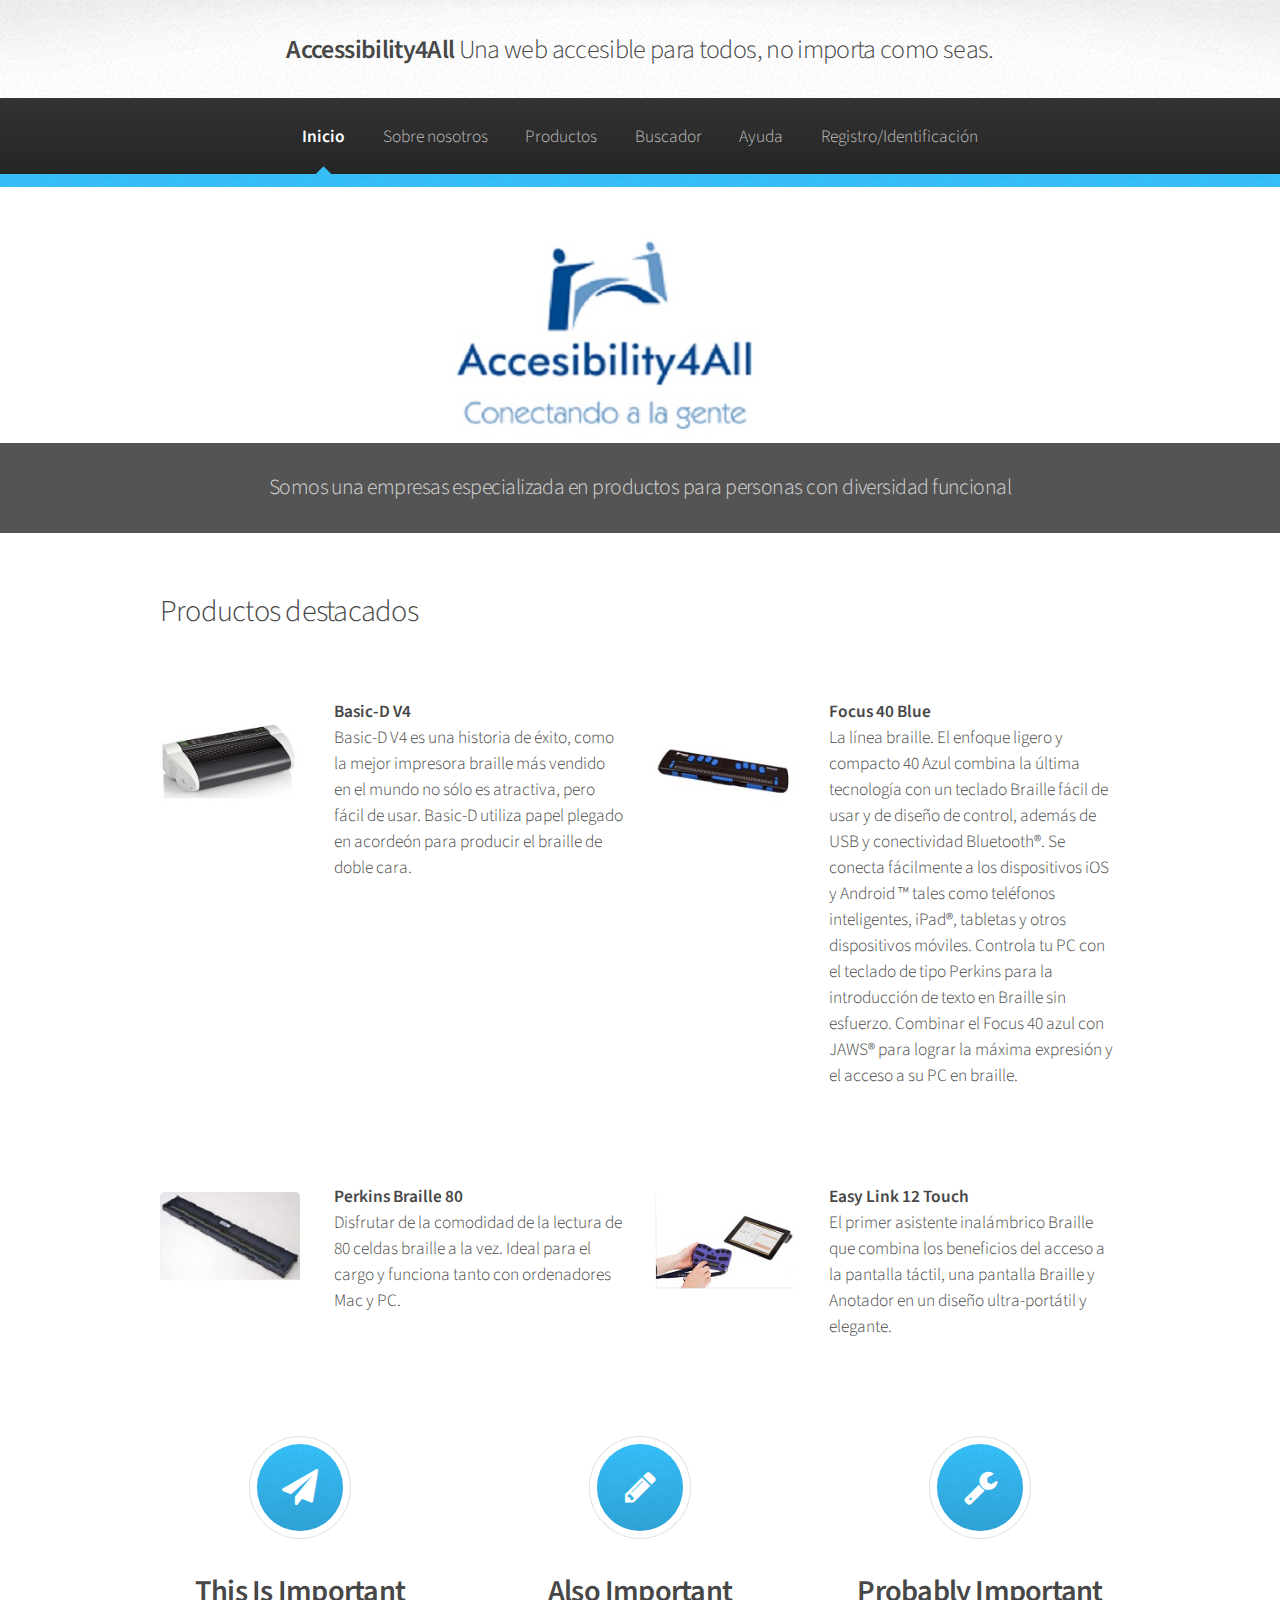
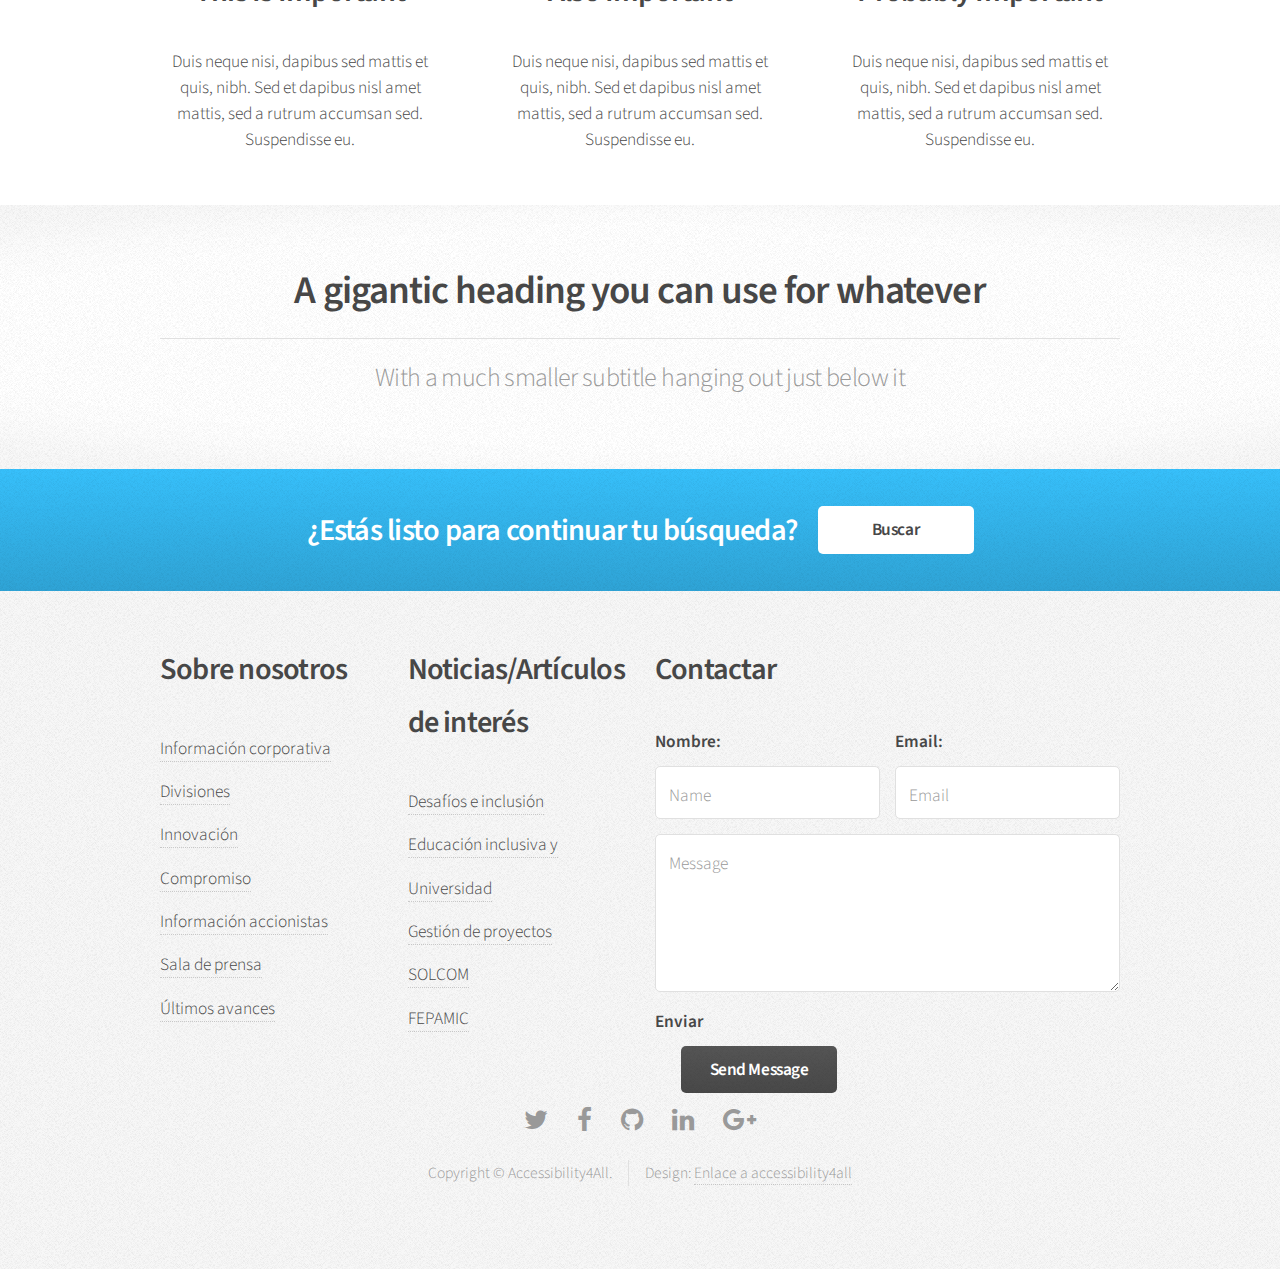
==== index.html @ 7c5f8652 "actualizacion despues de liarla" ====
<!doctype html>
<html lang="es" xml:lang="es">
<!--
	Arcana by HTML5 UP
	html5up.net | @ajlkn
	Free for personal and commercial use under the CCA 3.0 license (html5up.net/license)
-->
	<head>
		<title>Laboratorio 1 - Ingenier&iacute;a SW avanzada</title>
		<meta charset="utf-8" />
		<meta name="viewport" content="width=device-width, initial-scale=1" />
		<!--[if lte IE 8]><script src="assets/js/ie/html5shiv.js"></script><![endif]-->
		<link rel="stylesheet" href="assets/css/main.css" />
		<!--[if lte IE 8]><link rel="stylesheet" href="assets/css/ie8.css" /><![endif]-->
		<!--[if lte IE 9]><link rel="stylesheet" href="assets/css/ie9.css" /><![endif]-->
	</head>
	<body>
		<div id="page-wrapper">
			<!-- Header -->
				<div id="header">
					<!-- Logo -->
						<h1><a href="index.html" id="logo">Accessibility4All <em> Una web accesible para todos, no importa como seas.</em></a></h1>
					<!-- Nav -->
						<nav id="nav">
							<ul>
								<li class="current"><a href="index.html">Inicio</a></li>
								<li>
									<a href="index.html">Sobre nosotros</a>
									<ul>
									<li><a href="#">Informaci&oacute;n corporativa</a></li>
									<li><a href="#">Divisiones</a></li>
									<li><a href="#">Innovaci&oacute;n</a></li>
									<li><a href="#">Compromiso</a></li>
									<li><a href="#">Informaci&oacute;n accionistas</a></li>
									<li><a href="#">Sala de prensa</a></li>
									<li><a href="#">&Uacute;ltimos avances</a></li>
										<li>
											<a href="index.html">Noticias/Art&iacute;culos de inter&eacute;s</a>
											<ul>
												<li><a href="http://medicinayhumanidades.cl/ediciones/n1_22011/08_DISCAPACIDAD.pdf">Desaf&iacute;os e inclusi&oacute;n</a></li>
												<li><a href="http://search.proquest.com/openview/ea1fe9f9a97da296e665a754278b3121/1?pq-origsite=gscholar&cbl=2035757">Educaci&oacute;n y Universidad</a></li>
												<li><a href="https://www.researchgate.net/profile/Luigi_Ceccaroni/publication/228621405_Plataforma_colaborativa_de_gestion_de_proyectos_accesible_para_personas_con_diversidad_funcional/links/0912f50bfb7e65ee70000000/Plataforma-colaborativa-de-gestion-de-proyectos-accesible-para-personas-con-diversidad-funcional.pdf">Gesti&oacute;n de proyectos </a></li>
												<li><a href="https://asociacionsolcom.org/">SOLCOM</a></li>
												<li><a href="http://www.fepamic.org/Comunicaci%C3%83%C2%B3n/Noticias/Colectivos-de-personas-con-diversidad-funcional-piden-mejoras-en-accesibilidad--para-SENTIRSE-CIUDADANOS-DE-PLENO-DERECHO">FEPAMIC</a></li>
											</ul>
										</li>
									
									</ul>
								</li>
								<li><a href="Productos.html">Productos</a></li>
								<li><a href="Buscador.html">Buscador</a></li>
								<li><a href="Ayuda.html">Ayuda</a></li>
								<li><a href="#">Registro/Identificaci&oacute;n</a>
									<ul>
									<li><a href= "Registro.html">Registro</a></li>
									<li><a href= "Identificacion.html">Identificaci&oacute;n</a></li>
									</ul>
									
								</li>
								
								
							</ul>
						</nav>

				</div>

			<!-- Banner -->
				<section id="banner">
					<header>
						<h2><em>Somos una empresas especializada en productos para personas con diversidad funcional</em></h2>
					</header>
				</section>

			

			<!-- Posts -->
				<section class="wrapper style1">
					<div class="container">
					<h2><em>Productos destacados</em></h2>
						<div class="row">
							<section class="6u 12u(narrower)">
								<div class="box post">
									<h2><a href="http://www.indexbraille.com/en-us/braille-embossers/basic-d-v4?c=EUR" class="image left"><img src="images/pic01.jpg" alt="Imagen del basic-D V4" /></a></h2>
									<div class="inner">
										<strong>Basic-D V4</strong>
										<p>Basic-D V4 es una historia de &eacute;xito,
											como la mejor impresora braille m&aacute;s vendido
											en el mundo no s&oacute;lo es atractiva, pero f&aacute;cil de usar.
											Basic-D utiliza papel plegado en acorde&oacute;n para producir
											el braille de doble cara.</p>
									</div>
								</div>
							</section>
							<section class="6u 12u(narrower)">
							
								<div class="box post">
									<h2><a href="http://www.freedomscientific.com/Products/Blindness/Focus40BrailleDisplay" class="image left"><img src="images/pic02.jpg" alt="Imagen del Focus 40 Blue" /></a></h2>
									<div class="inner">
										<strong>Focus 40 Blue</strong>
										<p>La l&iacute;nea braille. El enfoque ligero y compacto 40 Azul
											combina la &uacute;ltima tecnología con un teclado Braille f&aacute;cil
											de usar y de diseño de control, adem&aacute;s de USB y conectividad
											Bluetooth&reg;. Se conecta f&aacute;cilmente a los dispositivos iOS y
											Android &#8482; tales como tel&eacute;fonos inteligentes, iPad&reg;, tabletas
											y otros dispositivos m&oacute;viles. Controla tu PC con el teclado
											de tipo Perkins para la introducci&oacute;n de texto en Braille sin
											esfuerzo. Combinar el Focus 40 azul con JAWS&reg; para lograr la
											m&aacute;xima expresi&oacute;n y el acceso a su PC en braille.</p>
									</div>
								</div>
							</section>
						</div>
						<div class="row">
							<section class="6u 12u(narrower)">
							
								<div class="box post">
									<h2><a href="http://www.perkinsproducts.org/store/en/braille-displays/1313-perkins-products-braille-display-braille-80.html" class="image left"><img src="images/pic03.jpg" alt="Imagen del Perkins Braille 80" /></a></h2>
									<div class="inner">
										<strong>Perkins Braille 80</strong>
										<p>Disfrutar de la comodidad de la lectura de 80 celdas braille
											a la vez. Ideal para el cargo y funciona tanto con ordenadores Mac y PC.</p>
									</div>
								</div>
							</section>
							<section class="6u 12u(narrower)">
							
								<div class="box post">
									<h2><a href="https://in.optelec.com/products/easylink-12-touch.html" class="image left"><img src="images/pic04.jpg" alt="Imagen del Easy Link 12 Touch" /></a></h2>
									<div class="inner">
										<strong>Easy Link 12 Touch</strong>
										<p>El primer asistente inal&aacute;mbrico Braille que combina los
											beneficios del acceso a la pantalla t&aacute;ctil, una pantalla Braille
											y Anotador en un diseño ultra-port&aacute;til y elegante.</p>
									</div>
								</div>
							</section>
						</div>
					</div>
				</section>
<!-- Highlights -->
				<section class="wrapper style1">
					<div class="container">
					
						<div class="row 200%">
							<section class="4u 12u(narrower)">
								<div class="box highlight">
									<i class="icon major fa-paper-plane"></i>
									<h2>This Is Important</h2>
									<p>Duis neque nisi, dapibus sed mattis et quis, nibh. Sed et dapibus nisl amet mattis, sed a rutrum accumsan sed. Suspendisse eu.</p>
								</div>
							</section>
							<section class="4u 12u(narrower)">
								<div class="box highlight">
									<i class="icon major fa-pencil"></i>
									<h2>Also Important</h2>
									<p>Duis neque nisi, dapibus sed mattis et quis, nibh. Sed et dapibus nisl amet mattis, sed a rutrum accumsan sed. Suspendisse eu.</p>
								</div>
							</section>
							<section class="4u 12u(narrower)">
								<div class="box highlight">
									<i class="icon major fa-wrench"></i>
									<h2>Probably Important</h2>
									<p>Duis neque nisi, dapibus sed mattis et quis, nibh. Sed et dapibus nisl amet mattis, sed a rutrum accumsan sed. Suspendisse eu.</p>
								</div>
							</section>
						</div>
					</div>
				</section>

			<!-- Gigantic Heading -->
				<section class="wrapper style2">
				
					<div class="container">
						<header class="major">
							<h2>A gigantic heading you can use for whatever</h2>
							<p>With a much smaller subtitle hanging out just below it</p>
						</header>
					</div>
				</section>
			<!-- CTA -->
				<section id="cta" class="wrapper style3">
					
					<div class="container">
						<header>
							<h2>¿Est&aacute;s listo para continuar tu b&uacute;squeda?</h2>
							<a href="https://www.google.es" class="button">Buscar</a>
						</header>
					</div>
				</section>

			<!-- Footer -->
				<div id="footer">
					<div class="container">
						<div class="row">
							<section class="3u 6u(narrower) 12u$(mobilep)">
								<h2>Sobre nosotros</h2>
								<ul class="links">
									<li><a href="#">Informaci&oacute;n corporativa</a></li>
									<li><a href="#">Divisiones</a></li>
									<li><a href="#">Innovaci&oacute;n</a></li>
									<li><a href="#">Compromiso</a></li>
									<li><a href="#">Informaci&oacute;n accionistas</a></li>
									<li><a href="#">Sala de prensa</a></li>
									<li><a href="#">&Uacute;ltimos avances</a></li>
								</ul>
							</section>
							<section class="3u 6u$(narrower) 12u$(mobilep)">
								<h2>Noticias/Art&iacute;culos de inter&eacute;s</h2>
								<ul class="links">
									<li><a href="http://medicinayhumanidades.cl/ediciones/n1_22011/08_DISCAPACIDAD.pdf">Desaf&iacute;os e inclusi&oacute;n</a></li>
									<li><a href="http://search.proquest.com/openview/ea1fe9f9a97da296e665a754278b3121/1?pq-origsite=gscholar&cbl=2035757">Educaci&oacute;n inclusiva y Universidad</a></li>
									<li><a href="https://www.researchgate.net/profile/Luigi_Ceccaroni/publication/228621405_Plataforma_colaborativa_de_gestion_de_proyectos_accesible_para_personas_con_diversidad_funcional/links/0912f50bfb7e65ee70000000/Plataforma-colaborativa-de-gestion-de-proyectos-accesible-para-personas-con-diversidad-funcional.pdf">Gesti&oacute;n de proyectos </a></li>
									<li><a href="https://asociacionsolcom.org/">SOLCOM</a></li>
									<li><a href="http://www.fepamic.org/Comunicaci%C3%83%C2%B3n/Noticias/Colectivos-de-personas-con-diversidad-funcional-piden-mejoras-en-accesibilidad--para-SENTIRSE-CIUDADANOS-DE-PLENO-DERECHO">FEPAMIC</a></li>
								</ul>
							</section>
							<section class="6u 12u(narrower)">
								<h2>Contactar</h2>
								<form>
									<div class="row 50%">
										<div class="6u 12u(mobilep)">
											<label for ="name"> Nombre: </label>
											<input type="text" name="name" id="name" placeholder="Name" />
										</div>
										<div class="6u 12u(mobilep)">
											<label for ="email"> Email: </label>
											<input type="email" name="email" id="email" placeholder="Email" />
										</div>
									</div>
									<div class="row 50%">
										<div class="12u">
											<textarea name="message" id="message" placeholder="Message" rows="5"></textarea>
										</div>
									</div>
									<div class="row 50%">
										<div class="12u">
											<ul class="actions">
												<label for ="submit"> Enviar </label>
												<li><input type="submit" class="button alt" value="Send Message" /></li>
											</ul>
										</div>
									</div>
								</form>
							</section>
						</div>
					</div>

					<!-- Icons -->
						<ul class="icons">
							<li><a href="#" class="icon fa-twitter"><span class="label">Twitter</span></a></li>
							<li><a href="#" class="icon fa-facebook"><span class="label">Facebook</span></a></li>
							<li><a href="https://github.com/monteroy/laboratorio" class="icon fa-github"><span class="label">GitHub</span></a></li>
							<li><a href="#" class="icon fa-linkedin"><span class="label">LinkedIn</span></a></li>
							<li><a href="#" class="icon fa-google-plus"><span class="label">Google+</span></a></li>
						</ul>

					<!-- Copyright -->
						<div class="copyright">
							<ul class="menu">
								<li>Copyright &copy; Accessibility4All.</li><li>Design: <a href="http://www.accessibility4all.esy.es">Enlace a accessibility4all</a></li>
							</ul>
						</div>

				</div>

		</div>

		<!-- Scripts -->
			<script src="assets/js/jquery.min.js"></script>
			<script src="assets/js/jquery.dropotron.min.js"></script>
			<script src="assets/js/skel.min.js"></script>
			<script src="assets/js/util.js"></script>
			<!--[if lte IE 8]><script src="assets/js/ie/respond.min.js"></script><![endif]-->
			<script src="assets/js/main.js"></script>
		
	</body>
</html>
---- assets/css/main.css ----
@import url("font-awesome.min.css");
@import url("https://fonts.googleapis.com/css?family=Source+Sans+Pro:300,300italic,600,600italic");

/*
	Arcana by HTML5 UP
	html5up.net | @ajlkn
	Free for personal and commercial use under the CCA 3.0 license (html5up.net/license)
*/

/* Reset */

	html, body, div, span, applet, object, iframe, h1, h2, h3, h4, h5, h6, p, blockquote, pre, a, abbr, acronym, address, big, cite, code, del, dfn, em, img, ins, kbd, q, s, samp, small, strike, strong, sub, sup, tt, var, b, u, i, center, dl, dt, dd, ol, ul, li, fieldset, form, label, legend, table, caption, tbody, tfoot, thead, tr, th, td, article, aside, canvas, details, embed, figure, figcaption, footer, header, hgroup, menu, nav, output, ruby, section, summary, time, mark, audio, video {
		margin: 0;
		padding: 0;
		border: 0;
		font-size: 100%;
		font: inherit;
		vertical-align: baseline;
	}

	article, aside, details, figcaption, figure, footer, header, hgroup, menu, nav, section {
		display: block;
	}

	body {
		line-height: 1;
	}

	ol, ul {
		list-style: none;
	}

	blockquote, q {
		quotes: none;
	}

	blockquote:before, blockquote:after, q:before, q:after {
		content: '';
		content: none;
	}

	table {
		border-collapse: collapse;
		border-spacing: 0;
	}

	body {
		-webkit-text-size-adjust: none;
	}

/* Box Model */

	*, *:before, *:after {
		-moz-box-sizing: border-box;
		-webkit-box-sizing: border-box;
		box-sizing: border-box;
	}

/* Containers */

	.container {
		margin-left: auto;
		margin-right: auto;
	}

	.container.\31 25\25 {
		width: 100%;
		max-width: 1750px;
		min-width: 1400px;
	}

	.container.\37 5\25 {
		width: 1050px;
	}

	.container.\35 0\25 {
		width: 700px;
	}

	.container.\32 5\25 {
		width: 350px;
	}

	.container {
		width: 1400px;
	}

	@media screen and (max-width: 1680px) {

		.container.\31 25\25 {
			width: 100%;
			max-width: 1500px;
			min-width: 1200px;
		}

		.container.\37 5\25 {
			width: 900px;
		}

		.container.\35 0\25 {
			width: 600px;
		}

		.container.\32 5\25 {
			width: 300px;
		}

		.container {
			width: 1200px;
		}

	}

	@media screen and (max-width: 1280px) {

		.container.\31 25\25 {
			width: 100%;
			max-width: 1200px;
			min-width: 960px;
		}

		.container.\37 5\25 {
			width: 720px;
		}

		.container.\35 0\25 {
			width: 480px;
		}

		.container.\32 5\25 {
			width: 240px;
		}

		.container {
			width: 960px;
		}

	}

	@media screen and (max-width: 980px) {

		.container.\31 25\25 {
			width: 100%;
			max-width: 118.75%;
			min-width: 95%;
		}

		.container.\37 5\25 {
			width: 71.25%;
		}

		.container.\35 0\25 {
			width: 47.5%;
		}

		.container.\32 5\25 {
			width: 23.75%;
		}

		.container {
			width: 95%;
		}

	}

	@media screen and (max-width: 840px) {

		.container.\31 25\25 {
			width: 100%;
			max-width: 118.75%;
			min-width: 95%;
		}

		.container.\37 5\25 {
			width: 71.25%;
		}

		.container.\35 0\25 {
			width: 47.5%;
		}

		.container.\32 5\25 {
			width: 23.75%;
		}

		.container {
			width: 95% !important;
		}

	}

	@media screen and (max-width: 736px) {

		.container.\31 25\25 {
			width: 100%;
			max-width: 112.5%;
			min-width: 90%;
		}

		.container.\37 5\25 {
			width: 67.5%;
		}

		.container.\35 0\25 {
			width: 45%;
		}

		.container.\32 5\25 {
			width: 22.5%;
		}

		.container {
			width: 90% !important;
		}

	}

	@media screen and (max-width: 480px) {

		.container.\31 25\25 {
			width: 100%;
			max-width: 125%;
			min-width: 100%;
		}

		.container.\37 5\25 {
			width: 75%;
		}

		.container.\35 0\25 {
			width: 50%;
		}

		.container.\32 5\25 {
			width: 25%;
		}

		.container {
			width: 100% !important;
		}

	}

/* Grid */

	.row {
		border-bottom: solid 1px transparent;
		-moz-box-sizing: border-box;
		-webkit-box-sizing: border-box;
		box-sizing: border-box;
	}

	.row > * {
		float: left;
		-moz-box-sizing: border-box;
		-webkit-box-sizing: border-box;
		box-sizing: border-box;
	}

	.row:after, .row:before {
		content: '';
		display: block;
		clear: both;
		height: 0;
	}

	.row.uniform > * > :first-child {
		margin-top: 0;
	}

	.row.uniform > * > :last-child {
		margin-bottom: 0;
	}

	.row.\30 \25 > * {
		padding: 0px 0 0 0px;
	}

	.row.\30 \25 {
		margin: 0px 0 -1px 0px;
	}

	.row.uniform.\30 \25 > * {
		padding: 0px 0 0 0px;
	}

	.row.uniform.\30 \25 {
		margin: 0px 0 -1px 0px;
	}

	.row > * {
		padding: 50px 0 0 50px;
	}

	.row {
		margin: -50px 0 -1px -50px;
	}

	.row.uniform > * {
		padding: 50px 0 0 50px;
	}

	.row.uniform {
		margin: -50px 0 -1px -50px;
	}

	.row.\32 00\25 > * {
		padding: 100px 0 0 100px;
	}

	.row.\32 00\25 {
		margin: -100px 0 -1px -100px;
	}

	.row.uniform.\32 00\25 > * {
		padding: 100px 0 0 100px;
	}

	.row.uniform.\32 00\25 {
		margin: -100px 0 -1px -100px;
	}

	.row.\31 50\25 > * {
		padding: 75px 0 0 75px;
	}

	.row.\31 50\25 {
		margin: -75px 0 -1px -75px;
	}

	.row.uniform.\31 50\25 > * {
		padding: 75px 0 0 75px;
	}

	.row.uniform.\31 50\25 {
		margin: -75px 0 -1px -75px;
	}

	.row.\35 0\25 > * {
		padding: 25px 0 0 25px;
	}

	.row.\35 0\25 {
		margin: -25px 0 -1px -25px;
	}

	.row.uniform.\35 0\25 > * {
		padding: 25px 0 0 25px;
	}

	.row.uniform.\35 0\25 {
		margin: -25px 0 -1px -25px;
	}

	.row.\32 5\25 > * {
		padding: 12.5px 0 0 12.5px;
	}

	.row.\32 5\25 {
		margin: -12.5px 0 -1px -12.5px;
	}

	.row.uniform.\32 5\25 > * {
		padding: 12.5px 0 0 12.5px;
	}

	.row.uniform.\32 5\25 {
		margin: -12.5px 0 -1px -12.5px;
	}

	.\31 2u, .\31 2u\24 {
		width: 100%;
		clear: none;
		margin-left: 0;
	}

	.\31 1u, .\31 1u\24 {
		width: 91.6666666667%;
		clear: none;
		margin-left: 0;
	}

	.\31 0u, .\31 0u\24 {
		width: 83.3333333333%;
		clear: none;
		margin-left: 0;
	}

	.\39 u, .\39 u\24 {
		width: 75%;
		clear: none;
		margin-left: 0;
	}

	.\38 u, .\38 u\24 {
		width: 66.6666666667%;
		clear: none;
		margin-left: 0;
	}

	.\37 u, .\37 u\24 {
		width: 58.3333333333%;
		clear: none;
		margin-left: 0;
	}

	.\36 u, .\36 u\24 {
		width: 50%;
		clear: none;
		margin-left: 0;
	}

	.\35 u, .\35 u\24 {
		width: 41.6666666667%;
		clear: none;
		margin-left: 0;
	}

	.\34 u, .\34 u\24 {
		width: 33.3333333333%;
		clear: none;
		margin-left: 0;
	}

	.\33 u, .\33 u\24 {
		width: 25%;
		clear: none;
		margin-left: 0;
	}

	.\32 u, .\32 u\24 {
		width: 16.6666666667%;
		clear: none;
		margin-left: 0;
	}

	.\31 u, .\31 u\24 {
		width: 8.3333333333%;
		clear: none;
		margin-left: 0;
	}

	.\31 2u\24 + *,
	.\31 1u\24 + *,
	.\31 0u\24 + *,
	.\39 u\24 + *,
	.\38 u\24 + *,
	.\37 u\24 + *,
	.\36 u\24 + *,
	.\35 u\24 + *,
	.\34 u\24 + *,
	.\33 u\24 + *,
	.\32 u\24 + *,
	.\31 u\24 + * {
		clear: left;
	}

	.\-11u {
		margin-left: 91.66667%;
	}

	.\-10u {
		margin-left: 83.33333%;
	}

	.\-9u {
		margin-left: 75%;
	}

	.\-8u {
		margin-left: 66.66667%;
	}

	.\-7u {
		margin-left: 58.33333%;
	}

	.\-6u {
		margin-left: 50%;
	}

	.\-5u {
		margin-left: 41.66667%;
	}

	.\-4u {
		margin-left: 33.33333%;
	}

	.\-3u {
		margin-left: 25%;
	}

	.\-2u {
		margin-left: 16.66667%;
	}

	.\-1u {
		margin-left: 8.33333%;
	}

	@media screen and (max-width: 1680px) {

		.row > * {
			padding: 40px 0 0 40px;
		}

		.row {
			margin: -40px 0 -1px -40px;
		}

		.row.uniform > * {
			padding: 40px 0 0 40px;
		}

		.row.uniform {
			margin: -40px 0 -1px -40px;
		}

		.row.\32 00\25 > * {
			padding: 80px 0 0 80px;
		}

		.row.\32 00\25 {
			margin: -80px 0 -1px -80px;
		}

		.row.uniform.\32 00\25 > * {
			padding: 80px 0 0 80px;
		}

		.row.uniform.\32 00\25 {
			margin: -80px 0 -1px -80px;
		}

		.row.\31 50\25 > * {
			padding: 60px 0 0 60px;
		}

		.row.\31 50\25 {
			margin: -60px 0 -1px -60px;
		}

		.row.uniform.\31 50\25 > * {
			padding: 60px 0 0 60px;
		}

		.row.uniform.\31 50\25 {
			margin: -60px 0 -1px -60px;
		}

		.row.\35 0\25 > * {
			padding: 20px 0 0 20px;
		}

		.row.\35 0\25 {
			margin: -20px 0 -1px -20px;
		}

		.row.uniform.\35 0\25 > * {
			padding: 20px 0 0 20px;
		}

		.row.uniform.\35 0\25 {
			margin: -20px 0 -1px -20px;
		}

		.row.\32 5\25 > * {
			padding: 10px 0 0 10px;
		}

		.row.\32 5\25 {
			margin: -10px 0 -1px -10px;
		}

		.row.uniform.\32 5\25 > * {
			padding: 10px 0 0 10px;
		}

		.row.uniform.\32 5\25 {
			margin: -10px 0 -1px -10px;
		}

		.\31 2u\28wide\29, .\31 2u\24\28wide\29 {
			width: 100%;
			clear: none;
			margin-left: 0;
		}

		.\31 1u\28wide\29, .\31 1u\24\28wide\29 {
			width: 91.6666666667%;
			clear: none;
			margin-left: 0;
		}

		.\31 0u\28wide\29, .\31 0u\24\28wide\29 {
			width: 83.3333333333%;
			clear: none;
			margin-left: 0;
		}

		.\39 u\28wide\29, .\39 u\24\28wide\29 {
			width: 75%;
			clear: none;
			margin-left: 0;
		}

		.\38 u\28wide\29, .\38 u\24\28wide\29 {
			width: 66.6666666667%;
			clear: none;
			margin-left: 0;
		}

		.\37 u\28wide\29, .\37 u\24\28wide\29 {
			width: 58.3333333333%;
			clear: none;
			margin-left: 0;
		}

		.\36 u\28wide\29, .\36 u\24\28wide\29 {
			width: 50%;
			clear: none;
			margin-left: 0;
		}

		.\35 u\28wide\29, .\35 u\24\28wide\29 {
			width: 41.6666666667%;
			clear: none;
			margin-left: 0;
		}

		.\34 u\28wide\29, .\34 u\24\28wide\29 {
			width: 33.3333333333%;
			clear: none;
			margin-left: 0;
		}

		.\33 u\28wide\29, .\33 u\24\28wide\29 {
			width: 25%;
			clear: none;
			margin-left: 0;
		}

		.\32 u\28wide\29, .\32 u\24\28wide\29 {
			width: 16.6666666667%;
			clear: none;
			margin-left: 0;
		}

		.\31 u\28wide\29, .\31 u\24\28wide\29 {
			width: 8.3333333333%;
			clear: none;
			margin-left: 0;
		}

		.\31 2u\24\28wide\29 + *,
		.\31 1u\24\28wide\29 + *,
		.\31 0u\24\28wide\29 + *,
		.\39 u\24\28wide\29 + *,
		.\38 u\24\28wide\29 + *,
		.\37 u\24\28wide\29 + *,
		.\36 u\24\28wide\29 + *,
		.\35 u\24\28wide\29 + *,
		.\34 u\24\28wide\29 + *,
		.\33 u\24\28wide\29 + *,
		.\32 u\24\28wide\29 + *,
		.\31 u\24\28wide\29 + * {
			clear: left;
		}

		.\-11u\28wide\29 {
			margin-left: 91.66667%;
		}

		.\-10u\28wide\29 {
			margin-left: 83.33333%;
		}

		.\-9u\28wide\29 {
			margin-left: 75%;
		}

		.\-8u\28wide\29 {
			margin-left: 66.66667%;
		}

		.\-7u\28wide\29 {
			margin-left: 58.33333%;
		}

		.\-6u\28wide\29 {
			margin-left: 50%;
		}

		.\-5u\28wide\29 {
			margin-left: 41.66667%;
		}

		.\-4u\28wide\29 {
			margin-left: 33.33333%;
		}

		.\-3u\28wide\29 {
			margin-left: 25%;
		}

		.\-2u\28wide\29 {
			margin-left: 16.66667%;
		}

		.\-1u\28wide\29 {
			margin-left: 8.33333%;
		}

	}

	@media screen and (max-width: 1280px) {

		.row > * {
			padding: 30px 0 0 30px;
		}

		.row {
			margin: -30px 0 -1px -30px;
		}

		.row.uniform > * {
			padding: 30px 0 0 30px;
		}

		.row.uniform {
			margin: -30px 0 -1px -30px;
		}

		.row.\32 00\25 > * {
			padding: 60px 0 0 60px;
		}

		.row.\32 00\25 {
			margin: -60px 0 -1px -60px;
		}

		.row.uniform.\32 00\25 > * {
			padding: 60px 0 0 60px;
		}

		.row.uniform.\32 00\25 {
			margin: -60px 0 -1px -60px;
		}

		.row.\31 50\25 > * {
			padding: 45px 0 0 45px;
		}

		.row.\31 50\25 {
			margin: -45px 0 -1px -45px;
		}

		.row.uniform.\31 50\25 > * {
			padding: 45px 0 0 45px;
		}

		.row.uniform.\31 50\25 {
			margin: -45px 0 -1px -45px;
		}

		.row.\35 0\25 > * {
			padding: 15px 0 0 15px;
		}

		.row.\35 0\25 {
			margin: -15px 0 -1px -15px;
		}

		.row.uniform.\35 0\25 > * {
			padding: 15px 0 0 15px;
		}

		.row.uniform.\35 0\25 {
			margin: -15px 0 -1px -15px;
		}

		.row.\32 5\25 > * {
			padding: 7.5px 0 0 7.5px;
		}

		.row.\32 5\25 {
			margin: -7.5px 0 -1px -7.5px;
		}

		.row.uniform.\32 5\25 > * {
			padding: 7.5px 0 0 7.5px;
		}

		.row.uniform.\32 5\25 {
			margin: -7.5px 0 -1px -7.5px;
		}

		.\31 2u\28normal\29, .\31 2u\24\28normal\29 {
			width: 100%;
			clear: none;
			margin-left: 0;
		}

		.\31 1u\28normal\29, .\31 1u\24\28normal\29 {
			width: 91.6666666667%;
			clear: none;
			margin-left: 0;
		}

		.\31 0u\28normal\29, .\31 0u\24\28normal\29 {
			width: 83.3333333333%;
			clear: none;
			margin-left: 0;
		}

		.\39 u\28normal\29, .\39 u\24\28normal\29 {
			width: 75%;
			clear: none;
			margin-left: 0;
		}

		.\38 u\28normal\29, .\38 u\24\28normal\29 {
			width: 66.6666666667%;
			clear: none;
			margin-left: 0;
		}

		.\37 u\28normal\29, .\37 u\24\28normal\29 {
			width: 58.3333333333%;
			clear: none;
			margin-left: 0;
		}

		.\36 u\28normal\29, .\36 u\24\28normal\29 {
			width: 50%;
			clear: none;
			margin-left: 0;
		}

		.\35 u\28normal\29, .\35 u\24\28normal\29 {
			width: 41.6666666667%;
			clear: none;
			margin-left: 0;
		}

		.\34 u\28normal\29, .\34 u\24\28normal\29 {
			width: 33.3333333333%;
			clear: none;
			margin-left: 0;
		}

		.\33 u\28normal\29, .\33 u\24\28normal\29 {
			width: 25%;
			clear: none;
			margin-left: 0;
		}

		.\32 u\28normal\29, .\32 u\24\28normal\29 {
			width: 16.6666666667%;
			clear: none;
			margin-left: 0;
		}

		.\31 u\28normal\29, .\31 u\24\28normal\29 {
			width: 8.3333333333%;
			clear: none;
			margin-left: 0;
		}

		.\31 2u\24\28normal\29 + *,
		.\31 1u\24\28normal\29 + *,
		.\31 0u\24\28normal\29 + *,
		.\39 u\24\28normal\29 + *,
		.\38 u\24\28normal\29 + *,
		.\37 u\24\28normal\29 + *,
		.\36 u\24\28normal\29 + *,
		.\35 u\24\28normal\29 + *,
		.\34 u\24\28normal\29 + *,
		.\33 u\24\28normal\29 + *,
		.\32 u\24\28normal\29 + *,
		.\31 u\24\28normal\29 + * {
			clear: left;
		}

		.\-11u\28normal\29 {
			margin-left: 91.66667%;
		}

		.\-10u\28normal\29 {
			margin-left: 83.33333%;
		}

		.\-9u\28normal\29 {
			margin-left: 75%;
		}

		.\-8u\28normal\29 {
			margin-left: 66.66667%;
		}

		.\-7u\28normal\29 {
			margin-left: 58.33333%;
		}

		.\-6u\28normal\29 {
			margin-left: 50%;
		}

		.\-5u\28normal\29 {
			margin-left: 41.66667%;
		}

		.\-4u\28normal\29 {
			margin-left: 33.33333%;
		}

		.\-3u\28normal\29 {
			margin-left: 25%;
		}

		.\-2u\28normal\29 {
			margin-left: 16.66667%;
		}

		.\-1u\28normal\29 {
			margin-left: 8.33333%;
		}

	}

	@media screen and (max-width: 980px) {

		.row > * {
			padding: 30px 0 0 30px;
		}

		.row {
			margin: -30px 0 -1px -30px;
		}

		.row.uniform > * {
			padding: 30px 0 0 30px;
		}

		.row.uniform {
			margin: -30px 0 -1px -30px;
		}

		.row.\32 00\25 > * {
			padding: 60px 0 0 60px;
		}

		.row.\32 00\25 {
			margin: -60px 0 -1px -60px;
		}

		.row.uniform.\32 00\25 > * {
			padding: 60px 0 0 60px;
		}

		.row.uniform.\32 00\25 {
			margin: -60px 0 -1px -60px;
		}

		.row.\31 50\25 > * {
			padding: 45px 0 0 45px;
		}

		.row.\31 50\25 {
			margin: -45px 0 -1px -45px;
		}

		.row.uniform.\31 50\25 > * {
			padding: 45px 0 0 45px;
		}

		.row.uniform.\31 50\25 {
			margin: -45px 0 -1px -45px;
		}

		.row.\35 0\25 > * {
			padding: 15px 0 0 15px;
		}

		.row.\35 0\25 {
			margin: -15px 0 -1px -15px;
		}

		.row.uniform.\35 0\25 > * {
			padding: 15px 0 0 15px;
		}

		.row.uniform.\35 0\25 {
			margin: -15px 0 -1px -15px;
		}

		.row.\32 5\25 > * {
			padding: 7.5px 0 0 7.5px;
		}

		.row.\32 5\25 {
			margin: -7.5px 0 -1px -7.5px;
		}

		.row.uniform.\32 5\25 > * {
			padding: 7.5px 0 0 7.5px;
		}

		.row.uniform.\32 5\25 {
			margin: -7.5px 0 -1px -7.5px;
		}

		.\31 2u\28narrow\29, .\31 2u\24\28narrow\29 {
			width: 100%;
			clear: none;
			margin-left: 0;
		}

		.\31 1u\28narrow\29, .\31 1u\24\28narrow\29 {
			width: 91.6666666667%;
			clear: none;
			margin-left: 0;
		}

		.\31 0u\28narrow\29, .\31 0u\24\28narrow\29 {
			width: 83.3333333333%;
			clear: none;
			margin-left: 0;
		}

		.\39 u\28narrow\29, .\39 u\24\28narrow\29 {
			width: 75%;
			clear: none;
			margin-left: 0;
		}

		.\38 u\28narrow\29, .\38 u\24\28narrow\29 {
			width: 66.6666666667%;
			clear: none;
			margin-left: 0;
		}

		.\37 u\28narrow\29, .\37 u\24\28narrow\29 {
			width: 58.3333333333%;
			clear: none;
			margin-left: 0;
		}

		.\36 u\28narrow\29, .\36 u\24\28narrow\29 {
			width: 50%;
			clear: none;
			margin-left: 0;
		}

		.\35 u\28narrow\29, .\35 u\24\28narrow\29 {
			width: 41.6666666667%;
			clear: none;
			margin-left: 0;
		}

		.\34 u\28narrow\29, .\34 u\24\28narrow\29 {
			width: 33.3333333333%;
			clear: none;
			margin-left: 0;
		}

		.\33 u\28narrow\29, .\33 u\24\28narrow\29 {
			width: 25%;
			clear: none;
			margin-left: 0;
		}

		.\32 u\28narrow\29, .\32 u\24\28narrow\29 {
			width: 16.6666666667%;
			clear: none;
			margin-left: 0;
		}

		.\31 u\28narrow\29, .\31 u\24\28narrow\29 {
			width: 8.3333333333%;
			clear: none;
			margin-left: 0;
		}

		.\31 2u\24\28narrow\29 + *,
		.\31 1u\24\28narrow\29 + *,
		.\31 0u\24\28narrow\29 + *,
		.\39 u\24\28narrow\29 + *,
		.\38 u\24\28narrow\29 + *,
		.\37 u\24\28narrow\29 + *,
		.\36 u\24\28narrow\29 + *,
		.\35 u\24\28narrow\29 + *,
		.\34 u\24\28narrow\29 + *,
		.\33 u\24\28narrow\29 + *,
		.\32 u\24\28narrow\29 + *,
		.\31 u\24\28narrow\29 + * {
			clear: left;
		}

		.\-11u\28narrow\29 {
			margin-left: 91.66667%;
		}

		.\-10u\28narrow\29 {
			margin-left: 83.33333%;
		}

		.\-9u\28narrow\29 {
			margin-left: 75%;
		}

		.\-8u\28narrow\29 {
			margin-left: 66.66667%;
		}

		.\-7u\28narrow\29 {
			margin-left: 58.33333%;
		}

		.\-6u\28narrow\29 {
			margin-left: 50%;
		}

		.\-5u\28narrow\29 {
			margin-left: 41.66667%;
		}

		.\-4u\28narrow\29 {
			margin-left: 33.33333%;
		}

		.\-3u\28narrow\29 {
			margin-left: 25%;
		}

		.\-2u\28narrow\29 {
			margin-left: 16.66667%;
		}

		.\-1u\28narrow\29 {
			margin-left: 8.33333%;
		}

	}

	@media screen and (max-width: 840px) {

		.row > * {
			padding: 30px 0 0 30px;
		}

		.row {
			margin: -30px 0 -1px -30px;
		}

		.row.uniform > * {
			padding: 30px 0 0 30px;
		}

		.row.uniform {
			margin: -30px 0 -1px -30px;
		}

		.row.\32 00\25 > * {
			padding: 60px 0 0 60px;
		}

		.row.\32 00\25 {
			margin: -60px 0 -1px -60px;
		}

		.row.uniform.\32 00\25 > * {
			padding: 60px 0 0 60px;
		}

		.row.uniform.\32 00\25 {
			margin: -60px 0 -1px -60px;
		}

		.row.\31 50\25 > * {
			padding: 45px 0 0 45px;
		}

		.row.\31 50\25 {
			margin: -45px 0 -1px -45px;
		}

		.row.uniform.\31 50\25 > * {
			padding: 45px 0 0 45px;
		}

		.row.uniform.\31 50\25 {
			margin: -45px 0 -1px -45px;
		}

		.row.\35 0\25 > * {
			padding: 15px 0 0 15px;
		}

		.row.\35 0\25 {
			margin: -15px 0 -1px -15px;
		}

		.row.uniform.\35 0\25 > * {
			padding: 15px 0 0 15px;
		}

		.row.uniform.\35 0\25 {
			margin: -15px 0 -1px -15px;
		}

		.row.\32 5\25 > * {
			padding: 7.5px 0 0 7.5px;
		}

		.row.\32 5\25 {
			margin: -7.5px 0 -1px -7.5px;
		}

		.row.uniform.\32 5\25 > * {
			padding: 7.5px 0 0 7.5px;
		}

		.row.uniform.\32 5\25 {
			margin: -7.5px 0 -1px -7.5px;
		}

		.\31 2u\28narrower\29, .\31 2u\24\28narrower\29 {
			width: 100%;
			clear: none;
			margin-left: 0;
		}

		.\31 1u\28narrower\29, .\31 1u\24\28narrower\29 {
			width: 91.6666666667%;
			clear: none;
			margin-left: 0;
		}

		.\31 0u\28narrower\29, .\31 0u\24\28narrower\29 {
			width: 83.3333333333%;
			clear: none;
			margin-left: 0;
		}

		.\39 u\28narrower\29, .\39 u\24\28narrower\29 {
			width: 75%;
			clear: none;
			margin-left: 0;
		}

		.\38 u\28narrower\29, .\38 u\24\28narrower\29 {
			width: 66.6666666667%;
			clear: none;
			margin-left: 0;
		}

		.\37 u\28narrower\29, .\37 u\24\28narrower\29 {
			width: 58.3333333333%;
			clear: none;
			margin-left: 0;
		}

		.\36 u\28narrower\29, .\36 u\24\28narrower\29 {
			width: 50%;
			clear: none;
			margin-left: 0;
		}

		.\35 u\28narrower\29, .\35 u\24\28narrower\29 {
			width: 41.6666666667%;
			clear: none;
			margin-left: 0;
		}

		.\34 u\28narrower\29, .\34 u\24\28narrower\29 {
			width: 33.3333333333%;
			clear: none;
			margin-left: 0;
		}

		.\33 u\28narrower\29, .\33 u\24\28narrower\29 {
			width: 25%;
			clear: none;
			margin-left: 0;
		}

		.\32 u\28narrower\29, .\32 u\24\28narrower\29 {
			width: 16.6666666667%;
			clear: none;
			margin-left: 0;
		}

		.\31 u\28narrower\29, .\31 u\24\28narrower\29 {
			width: 8.3333333333%;
			clear: none;
			margin-left: 0;
		}

		.\31 2u\24\28narrower\29 + *,
		.\31 1u\24\28narrower\29 + *,
		.\31 0u\24\28narrower\29 + *,
		.\39 u\24\28narrower\29 + *,
		.\38 u\24\28narrower\29 + *,
		.\37 u\24\28narrower\29 + *,
		.\36 u\24\28narrower\29 + *,
		.\35 u\24\28narrower\29 + *,
		.\34 u\24\28narrower\29 + *,
		.\33 u\24\28narrower\29 + *,
		.\32 u\24\28narrower\29 + *,
		.\31 u\24\28narrower\29 + * {
			clear: left;
		}

		.\-11u\28narrower\29 {
			margin-left: 91.66667%;
		}

		.\-10u\28narrower\29 {
			margin-left: 83.33333%;
		}

		.\-9u\28narrower\29 {
			margin-left: 75%;
		}

		.\-8u\28narrower\29 {
			margin-left: 66.66667%;
		}

		.\-7u\28narrower\29 {
			margin-left: 58.33333%;
		}

		.\-6u\28narrower\29 {
			margin-left: 50%;
		}

		.\-5u\28narrower\29 {
			margin-left: 41.66667%;
		}

		.\-4u\28narrower\29 {
			margin-left: 33.33333%;
		}

		.\-3u\28narrower\29 {
			margin-left: 25%;
		}

		.\-2u\28narrower\29 {
			margin-left: 16.66667%;
		}

		.\-1u\28narrower\29 {
			margin-left: 8.33333%;
		}

	}

	@media screen and (max-width: 736px) {

		.row > * {
			padding: 20px 0 0 20px;
		}

		.row {
			margin: -20px 0 -1px -20px;
		}

		.row.uniform > * {
			padding: 20px 0 0 20px;
		}

		.row.uniform {
			margin: -20px 0 -1px -20px;
		}

		.row.\32 00\25 > * {
			padding: 40px 0 0 40px;
		}

		.row.\32 00\25 {
			margin: -40px 0 -1px -40px;
		}

		.row.uniform.\32 00\25 > * {
			padding: 40px 0 0 40px;
		}

		.row.uniform.\32 00\25 {
			margin: -40px 0 -1px -40px;
		}

		.row.\31 50\25 > * {
			padding: 30px 0 0 30px;
		}

		.row.\31 50\25 {
			margin: -30px 0 -1px -30px;
		}

		.row.uniform.\31 50\25 > * {
			padding: 30px 0 0 30px;
		}

		.row.uniform.\31 50\25 {
			margin: -30px 0 -1px -30px;
		}

		.row.\35 0\25 > * {
			padding: 10px 0 0 10px;
		}

		.row.\35 0\25 {
			margin: -10px 0 -1px -10px;
		}

		.row.uniform.\35 0\25 > * {
			padding: 10px 0 0 10px;
		}

		.row.uniform.\35 0\25 {
			margin: -10px 0 -1px -10px;
		}

		.row.\32 5\25 > * {
			padding: 5px 0 0 5px;
		}

		.row.\32 5\25 {
			margin: -5px 0 -1px -5px;
		}

		.row.uniform.\32 5\25 > * {
			padding: 5px 0 0 5px;
		}

		.row.uniform.\32 5\25 {
			margin: -5px 0 -1px -5px;
		}

		.\31 2u\28mobile\29, .\31 2u\24\28mobile\29 {
			width: 100%;
			clear: none;
			margin-left: 0;
		}

		.\31 1u\28mobile\29, .\31 1u\24\28mobile\29 {
			width: 91.6666666667%;
			clear: none;
			margin-left: 0;
		}

		.\31 0u\28mobile\29, .\31 0u\24\28mobile\29 {
			width: 83.3333333333%;
			clear: none;
			margin-left: 0;
		}

		.\39 u\28mobile\29, .\39 u\24\28mobile\29 {
			width: 75%;
			clear: none;
			margin-left: 0;
		}

		.\38 u\28mobile\29, .\38 u\24\28mobile\29 {
			width: 66.6666666667%;
			clear: none;
			margin-left: 0;
		}

		.\37 u\28mobile\29, .\37 u\24\28mobile\29 {
			width: 58.3333333333%;
			clear: none;
			margin-left: 0;
		}

		.\36 u\28mobile\29, .\36 u\24\28mobile\29 {
			width: 50%;
			clear: none;
			margin-left: 0;
		}

		.\35 u\28mobile\29, .\35 u\24\28mobile\29 {
			width: 41.6666666667%;
			clear: none;
			margin-left: 0;
		}

		.\34 u\28mobile\29, .\34 u\24\28mobile\29 {
			width: 33.3333333333%;
			clear: none;
			margin-left: 0;
		}

		.\33 u\28mobile\29, .\33 u\24\28mobile\29 {
			width: 25%;
			clear: none;
			margin-left: 0;
		}

		.\32 u\28mobile\29, .\32 u\24\28mobile\29 {
			width: 16.6666666667%;
			clear: none;
			margin-left: 0;
		}

		.\31 u\28mobile\29, .\31 u\24\28mobile\29 {
			width: 8.3333333333%;
			clear: none;
			margin-left: 0;
		}

		.\31 2u\24\28mobile\29 + *,
		.\31 1u\24\28mobile\29 + *,
		.\31 0u\24\28mobile\29 + *,
		.\39 u\24\28mobile\29 + *,
		.\38 u\24\28mobile\29 + *,
		.\37 u\24\28mobile\29 + *,
		.\36 u\24\28mobile\29 + *,
		.\35 u\24\28mobile\29 + *,
		.\34 u\24\28mobile\29 + *,
		.\33 u\24\28mobile\29 + *,
		.\32 u\24\28mobile\29 + *,
		.\31 u\24\28mobile\29 + * {
			clear: left;
		}

		.\-11u\28mobile\29 {
			margin-left: 91.66667%;
		}

		.\-10u\28mobile\29 {
			margin-left: 83.33333%;
		}

		.\-9u\28mobile\29 {
			margin-left: 75%;
		}

		.\-8u\28mobile\29 {
			margin-left: 66.66667%;
		}

		.\-7u\28mobile\29 {
			margin-left: 58.33333%;
		}

		.\-6u\28mobile\29 {
			margin-left: 50%;
		}

		.\-5u\28mobile\29 {
			margin-left: 41.66667%;
		}

		.\-4u\28mobile\29 {
			margin-left: 33.33333%;
		}

		.\-3u\28mobile\29 {
			margin-left: 25%;
		}

		.\-2u\28mobile\29 {
			margin-left: 16.66667%;
		}

		.\-1u\28mobile\29 {
			margin-left: 8.33333%;
		}

	}

	@media screen and (max-width: 480px) {

		.row > * {
			padding: 20px 0 0 20px;
		}

		.row {
			margin: -20px 0 -1px -20px;
		}

		.row.uniform > * {
			padding: 20px 0 0 20px;
		}

		.row.uniform {
			margin: -20px 0 -1px -20px;
		}

		.row.\32 00\25 > * {
			padding: 40px 0 0 40px;
		}

		.row.\32 00\25 {
			margin: -40px 0 -1px -40px;
		}

		.row.uniform.\32 00\25 > * {
			padding: 40px 0 0 40px;
		}

		.row.uniform.\32 00\25 {
			margin: -40px 0 -1px -40px;
		}

		.row.\31 50\25 > * {
			padding: 30px 0 0 30px;
		}

		.row.\31 50\25 {
			margin: -30px 0 -1px -30px;
		}

		.row.uniform.\31 50\25 > * {
			padding: 30px 0 0 30px;
		}

		.row.uniform.\31 50\25 {
			margin: -30px 0 -1px -30px;
		}

		.row.\35 0\25 > * {
			padding: 10px 0 0 10px;
		}

		.row.\35 0\25 {
			margin: -10px 0 -1px -10px;
		}

		.row.uniform.\35 0\25 > * {
			padding: 10px 0 0 10px;
		}

		.row.uniform.\35 0\25 {
			margin: -10px 0 -1px -10px;
		}

		.row.\32 5\25 > * {
			padding: 5px 0 0 5px;
		}

		.row.\32 5\25 {
			margin: -5px 0 -1px -5px;
		}

		.row.uniform.\32 5\25 > * {
			padding: 5px 0 0 5px;
		}

		.row.uniform.\32 5\25 {
			margin: -5px 0 -1px -5px;
		}

		.\31 2u\28mobilep\29, .\31 2u\24\28mobilep\29 {
			width: 100%;
			clear: none;
			margin-left: 0;
		}

		.\31 1u\28mobilep\29, .\31 1u\24\28mobilep\29 {
			width: 91.6666666667%;
			clear: none;
			margin-left: 0;
		}

		.\31 0u\28mobilep\29, .\31 0u\24\28mobilep\29 {
			width: 83.3333333333%;
			clear: none;
			margin-left: 0;
		}

		.\39 u\28mobilep\29, .\39 u\24\28mobilep\29 {
			width: 75%;
			clear: none;
			margin-left: 0;
		}

		.\38 u\28mobilep\29, .\38 u\24\28mobilep\29 {
			width: 66.6666666667%;
			clear: none;
			margin-left: 0;
		}

		.\37 u\28mobilep\29, .\37 u\24\28mobilep\29 {
			width: 58.3333333333%;
			clear: none;
			margin-left: 0;
		}

		.\36 u\28mobilep\29, .\36 u\24\28mobilep\29 {
			width: 50%;
			clear: none;
			margin-left: 0;
		}

		.\35 u\28mobilep\29, .\35 u\24\28mobilep\29 {
			width: 41.6666666667%;
			clear: none;
			margin-left: 0;
		}

		.\34 u\28mobilep\29, .\34 u\24\28mobilep\29 {
			width: 33.3333333333%;
			clear: none;
			margin-left: 0;
		}

		.\33 u\28mobilep\29, .\33 u\24\28mobilep\29 {
			width: 25%;
			clear: none;
			margin-left: 0;
		}

		.\32 u\28mobilep\29, .\32 u\24\28mobilep\29 {
			width: 16.6666666667%;
			clear: none;
			margin-left: 0;
		}

		.\31 u\28mobilep\29, .\31 u\24\28mobilep\29 {
			width: 8.3333333333%;
			clear: none;
			margin-left: 0;
		}

		.\31 2u\24\28mobilep\29 + *,
		.\31 1u\24\28mobilep\29 + *,
		.\31 0u\24\28mobilep\29 + *,
		.\39 u\24\28mobilep\29 + *,
		.\38 u\24\28mobilep\29 + *,
		.\37 u\24\28mobilep\29 + *,
		.\36 u\24\28mobilep\29 + *,
		.\35 u\24\28mobilep\29 + *,
		.\34 u\24\28mobilep\29 + *,
		.\33 u\24\28mobilep\29 + *,
		.\32 u\24\28mobilep\29 + *,
		.\31 u\24\28mobilep\29 + * {
			clear: left;
		}

		.\-11u\28mobilep\29 {
			margin-left: 91.66667%;
		}

		.\-10u\28mobilep\29 {
			margin-left: 83.33333%;
		}

		.\-9u\28mobilep\29 {
			margin-left: 75%;
		}

		.\-8u\28mobilep\29 {
			margin-left: 66.66667%;
		}

		.\-7u\28mobilep\29 {
			margin-left: 58.33333%;
		}

		.\-6u\28mobilep\29 {
			margin-left: 50%;
		}

		.\-5u\28mobilep\29 {
			margin-left: 41.66667%;
		}

		.\-4u\28mobilep\29 {
			margin-left: 33.33333%;
		}

		.\-3u\28mobilep\29 {
			margin-left: 25%;
		}

		.\-2u\28mobilep\29 {
			margin-left: 16.66667%;
		}

		.\-1u\28mobilep\29 {
			margin-left: 8.33333%;
		}

	}

/* Basic */

	body {
		background: #f7f7f7 url("images/bg01.png");
	}

		body.is-loading * {
			-moz-transition: none !important;
			-webkit-transition: none !important;
			-ms-transition: none !important;
			transition: none !important;
			-moz-animation: none !important;
			-webkit-animation: none !important;
			-ms-animation: none !important;
			animation: none !important;
		}

	body, input, select, textarea {
		color: #474747;
		font-family: 'Source Sans Pro', sans-serif;
		font-size: 16pt;
		font-weight: 300;
		line-height: 1.65em;
	}

	a {
		-moz-transition: color 0.2s ease-in-out, border-color 0.2s ease-in-out, opacity 0.2s ease-in-out;
		-webkit-transition: color 0.2s ease-in-out, border-color 0.2s ease-in-out, opacity 0.2s ease-in-out;
		-ms-transition: color 0.2s ease-in-out, border-color 0.2s ease-in-out, opacity 0.2s ease-in-out;
		transition: color 0.2s ease-in-out, border-color 0.2s ease-in-out, opacity 0.2s ease-in-out;
		color: #37c0fb;
		text-decoration: none;
		border-bottom: dotted 1px;
	}

		a:hover {
			color: #37c0fb;
			border-bottom-color: transparent;
		}

	strong, b {
		font-weight: 600;
	}

	em, i {
		font-style: italic;
	}

	p, ul, ol, dl, table, blockquote {
		margin: 0 0 2em 0;
	}

	h1, h2, h3, h4, h5, h6 {
		color: inherit;
		font-weight: 600;
		line-height: 1.75em;
		margin-bottom: 1em;
	}

		h1 a, h2 a, h3 a, h4 a, h5 a, h6 a {
			color: inherit;
			text-decoration: none;
		}

		h1 em, h2 em, h3 em, h4 em, h5 em, h6 em {
			font-style: normal;
			font-weight: 300;
		}

	h2 {
		font-size: 1.75em;
		letter-spacing: -0.025em;
	}

	h3 {
		font-size: 1.2em;
		letter-spacing: -0.025em;
	}

	sub {
		font-size: 0.8em;
		position: relative;
		top: 0.5em;
	}

	sup {
		font-size: 0.8em;
		position: relative;
		top: -0.5em;
	}

	hr {
		border-top: solid 1px #e0e0e0;
		border: 0;
		margin-bottom: 1.5em;
	}

	blockquote {
		border-left: solid 0.5em #e0e0e0;
		font-style: italic;
		padding: 1em 0 1em 2em;
	}

	section.special, article.special {
		text-align: center;
	}

	header p {
		color: #999;
		font-size: 1.25em;
		position: relative;
		margin-top: -1.25em;
		margin-bottom: 2.25em;
	}

	header.major {
		text-align: center;
		margin: 0 0 2em 0;
	}

		header.major h2 {
			font-size: 2.25em;
		}

		header.major p {
			position: relative;
			border-top: solid 1px #e0e0e0;
			padding: 1em 0 0 0;
			margin: 0;
			top: -1em;
			font-size: 1.5em;
			letter-spacing: -0.025em;
		}

	footer {
		margin: 0 0 3em 0;
	}

		footer > :last-child {
			margin-bottom: 0;
		}

		footer.major {
			padding-top: 3em;
		}

/* Form */

	input[type="text"],
	input[type="password"],
	input[type="email"],
	textarea {
		-moz-appearance: none;
		-webkit-appearance: none;
		-ms-appearance: none;
		appearance: none;>
		-moz-transition: border-color 0.2s ease-in-out;
		-webkit-transition: border-color 0.2s ease-in-out;
		-ms-transition: border-color 0.2s ease-in-out;
		transition: border-color 0.2s ease-in-out;
		background: #fff;
		border: solid 1px #e0e0e0;
		border-radius: 5px;
		color: inherit;
		display: block;
		outline: 0;
		padding: 0.75em;
		text-decoration: none;
		width: 100%;
	}

		input[type="text"]:focus,
		input[type="password"]:focus,
		input[type="email"]:focus,
		textarea:focus {
			border-color: #37c0fb;
		}

	input[type="text"],
	input[type="password"],
	input[type="email"] {
		line-height: 1em;
	}

	label {
		display: block;
		color: inherit;
		font-weight: 600;
		line-height: 1.75em;
		margin-bottom: 0.5em;
	}

	::-webkit-input-placeholder {
		color: #999;
		position: relative;
		top: 3px;
	}

	:-moz-placeholder {
		color: #999;
	}

	::-moz-placeholder {
		color: #999;
	}

	:-ms-input-placeholder {
		color: #999;
	}

	.formerize-placeholder {
		color: #999;
	}

/* Image */

	.image {
		border: 0;
		display: inline-block;
		position: relative;
		border-radius: 5px;
	}

		.image img {
			display: block;
			border-radius: 5px;
		}

		.image.left {
			display: block;
			float: left;
			margin: 0 2em 2em 0;
			position: relative;
			top: 0.25em;
		}

			.image.left img {
				display: block;
				width: 100%;
			}

		.image.fit {
			display: block;
		}

			.image.fit img {
				display: block;
				width: 100%;
			}

		.image.featured {
			display: block;
			margin: 0 0 2em 0;
		}

			.image.featured img {
				display: block;
				width: 100%;
			}

/* Icon */

	.icon {
		text-decoration: none;
		position: relative;
		text-decoration: none;
	}

		.icon:before {
			-moz-osx-font-smoothing: grayscale;
			-webkit-font-smoothing: antialiased;
			font-family: FontAwesome;
			font-style: normal;
			font-weight: normal;
			text-transform: none !important;
		}

		.icon > .label {
			display: none;
		}

		.icon.major {
			text-align: center;
			cursor: default;
			background-color: #37c0fb;
			background-image: -moz-linear-gradient(top, rgba(0,0,0,0), rgba(0,0,0,0.15)), url("images/bg01.png");
			background-image: -webkit-linear-gradient(top, rgba(0,0,0,0), rgba(0,0,0,0.15)), url("images/bg01.png");
			background-image: -ms-linear-gradient(top, rgba(0,0,0,0), rgba(0,0,0,0.15)), url("images/bg01.png");
			background-image: linear-gradient(top, rgba(0,0,0,0), rgba(0,0,0,0.15)), url("images/bg01.png");
			color: #fff;
			border-radius: 100%;
			display: inline-block;
			width: 5em;
			height: 5em;
			line-height: 5em;
			box-shadow: 0 0 0 7px white, 0 0 0 8px #e0e0e0;
			margin: 0 0 2em 0;
		}

			.icon.major:before {
				font-size: 36px;
			}

/* Lists */

	ol.default {
		list-style: decimal;
		padding-left: 1.25em;
	}

		ol.default li {
			padding-left: 0.25em;
		}

	ul.default {
		list-style: disc;
		padding-left: 1em;
	}

		ul.default li {
			padding-left: 0.5em;
		}

	ul.links li {
		line-height: 2.5em;
	}

	ul.icons {
		cursor: default;
	}

		ul.icons li {
			display: inline-block;
			line-height: 1em;
			padding-left: 1.5em;
		}

			ul.icons li:first-child {
				padding-left: 0;
			}

			ul.icons li a, ul.icons li span {
				font-size: 2em;
				border: 0;
			}

	ul.actions {
		cursor: default;
	}

		ul.actions:last-child {
			margin-bottom: 0;
		}

		ul.actions li {
			display: inline-block;
			padding: 0 0 0 1.5em;
		}

			ul.actions li:first-child {
				padding: 0;
			}

		ul.actions.vertical li {
			display: block;
			padding: 1.5em 0 0 0;
		}

			ul.actions.vertical li:first-child {
				padding: 0;
			}

	ul.menu li {
		border-left: solid 1px #e0e0e0;
		display: inline-block;
		padding: 0 0 0 1em;
		margin: 0 0 0 1em;
	}

		ul.menu li:first-child {
			border-left: 0;
			margin-left: 0;
			padding-left: 0;
		}

/* Tables */

	table {
		width: 100%;
	}

		table.default {
			width: 100%;
		}

			table.default tbody tr {
				border-bottom: solid 1px #e0e0e0;
			}

			table.default td {
				padding: 0.5em 1em 0.5em 1em;
			}

			table.default th {
				font-weight: 600;
				padding: 0.5em 1em 0.5em 1em;
				text-align: left;
			}

			table.default thead {
				background-color: #555555;
				background-image: -moz-linear-gradient(top, rgba(0,0,0,0), rgba(0,0,0,0.15)), url("images/bg01.png");
				background-image: -webkit-linear-gradient(top, rgba(0,0,0,0), rgba(0,0,0,0.15)), url("images/bg01.png");
				background-image: -ms-linear-gradient(top, rgba(0,0,0,0), rgba(0,0,0,0.15)), url("images/bg01.png");
				background-image: linear-gradient(top, rgba(0,0,0,0), rgba(0,0,0,0.15)), url("images/bg01.png");
				color: #fff;
			}

/* Button */

	input[type="submit"],
	input[type="reset"],
	input[type="button"],
	.button {
		-moz-appearance: none;
		-webkit-appearance: none;
		-ms-appearance: none;
		appearance: none;
		-moz-transition: background-color 0.2s ease-in-out, color 0.2s ease-in-out, box-shadow 0.2s ease-in-out;
		-webkit-transition: background-color 0.2s ease-in-out, color 0.2s ease-in-out, box-shadow 0.2s ease-in-out;
		-ms-transition: background-color 0.2s ease-in-out, color 0.2s ease-in-out, box-shadow 0.2s ease-in-out;
		transition: background-color 0.2s ease-in-out, color 0.2s ease-in-out, box-shadow 0.2s ease-in-out;
		background-image: -moz-linear-gradient(top, rgba(0,0,0,0), rgba(0,0,0,0.15)), url("images/bg01.png");
		background-image: -webkit-linear-gradient(top, rgba(0,0,0,0), rgba(0,0,0,0.15)), url("images/bg01.png");
		background-image: -ms-linear-gradient(top, rgba(0,0,0,0), rgba(0,0,0,0.15)), url("images/bg01.png");
		background-image: linear-gradient(top, rgba(0,0,0,0), rgba(0,0,0,0.15)), url("images/bg01.png");
		background-color: #37c0fb;
		border-radius: 5px;
		border: 0;
		color: #fff;
		cursor: pointer;
		display: inline-block;
		padding: 0 1.5em;
		line-height: 2.75em;
		min-width: 9em;
		text-align: center;
		text-decoration: none;
		font-weight: 600;
		letter-spacing: -0.025em;
	}

		input[type="submit"]:hover,
		input[type="reset"]:hover,
		input[type="button"]:hover,
		.button:hover {
			background-color: #50c8fb;
			color: #fff !important;
		}

		input[type="submit"]:active,
		input[type="reset"]:active,
		input[type="button"]:active,
		.button:active {
			background-color: #1eb8fb;
			color: #fff;
		}

		input[type="submit"].alt,
		input[type="reset"].alt,
		input[type="button"].alt,
		.button.alt {
			background-color: #555555;
			color: #fff;
		}

			input[type="submit"].alt:hover,
			input[type="reset"].alt:hover,
			input[type="button"].alt:hover,
			.button.alt:hover {
				background-color: #626262;
			}

			input[type="submit"].alt:active,
			input[type="reset"].alt:active,
			input[type="button"].alt:active,
			.button.alt:active {
				background-color: #484848;
			}

		input[type="submit"].icon:before,
		input[type="reset"].icon:before,
		input[type="button"].icon:before,
		.button.icon:before {
			margin-right: 0.5em;
		}

		input[type="submit"].fit,
		input[type="reset"].fit,
		input[type="button"].fit,
		.button.fit {
			width: 100%;
		}

		input[type="submit"].small,
		input[type="reset"].small,
		input[type="button"].small,
		.button.small {
			font-size: 0.8em;
		}

/* Box */

	.box.highlight {
		text-align: center;
	}

	.box.post {
		position: relative;
		margin: 0 0 2em 0;
	}

		.box.post:after {
			content: '';
			display: block;
			clear: both;
		}

		.box.post .inner {
			margin-left: calc(30% + 2em);
		}

			.box.post .inner > :last-child {
				margin-bottom: 0;
			}

		.box.post .image {
			width: 30%;
			margin: 0;
		}

/* Header */

	#header {
		text-align: center;
		padding: 3em 0 0 0;
		background-color: #fff;
		background-image: url("images/bg02.png"), url("images/bg02.png"), url("images/bg01.png");
		background-position: top left,					top left,					top left;
		background-size: 100% 6em,					100% 6em,					auto;
		background-repeat: no-repeat,					no-repeat,					repeat;
	}

		#header h1 {
			padding: 0 0 2.75em 0;
			margin: 0;
		}

			#header h1 a {
				font-size: 1.5em;
				letter-spacing: -0.025em;
				border: 0;
			}

	#nav {
		cursor: default;
		background-color: #333;
		background-image: -moz-linear-gradient(top, rgba(0,0,0,0), rgba(0,0,0,0.3)), url("images/bg01.png");
		background-image: -webkit-linear-gradient(top, rgba(0,0,0,0), rgba(0,0,0,0.3)), url("images/bg01.png");
		background-image: -ms-linear-gradient(top, rgba(0,0,0,0), rgba(0,0,0,0.3)), url("images/bg01.png");
		background-image: linear-gradient(top, rgba(0,0,0,0), rgba(0,0,0,0.3)), url("images/bg01.png");
		padding: 0;
	}

		#nav:after {
			content: '';
			display: block;
			width: 100%;
			height: 0.75em;
			background-color: #37c0fb;
			background-image: url("images/bg01.png");
		}

		#nav > ul {
			margin: 0;
		}

			#nav > ul > li {
				position: relative;
				display: inline-block;
				margin-left: 1em;
			}

				#nav > ul > li a {
					color: #c0c0c0;
					text-decoration: none;
					border: 0;
					display: block;
					padding: 1.5em 0.5em 1.35em 0.5em;
				}

				#nav > ul > li:first-child {
					margin-left: 0;
				}

				#nav > ul > li:hover a {
					color: #fff;
				}

				#nav > ul > li.current {
					font-weight: 600;
				}

					#nav > ul > li.current:before {
						-moz-transform: rotateZ(45deg);
						-webkit-transform: rotateZ(45deg);
						-ms-transform: rotateZ(45deg);
						transform: rotateZ(45deg);
						width: 0.75em;
						height: 0.75em;
						content: '';
						display: block;
						position: absolute;
						bottom: -0.5em;
						left: 50%;
						margin-left: -0.375em;
						background-color: #37c0fb;
						background-image: url("images/bg01.png");
					}

					#nav > ul > li.current a {
						color: #fff;
					}

				#nav > ul > li.active a {
					color: #fff;
				}

				#nav > ul > li.active.current:before {
					opacity: 0;
				}

				#nav > ul > li > ul {
					display: none;
				}

/* Dropotron */

	.dropotron {
		background-color: #333;
		background-image: -moz-linear-gradient(top, rgba(0,0,0,0.3), rgba(0,0,0,0)), url("images/bg01.png");
		background-image: -webkit-linear-gradient(top, rgba(0,0,0,0.3), rgba(0,0,0,0)), url("images/bg01.png");
		background-image: -ms-linear-gradient(top, rgba(0,0,0,0.3), rgba(0,0,0,0)), url("images/bg01.png");
		background-image: linear-gradient(top, rgba(0,0,0,0.3), rgba(0,0,0,0)), url("images/bg01.png");
		border-radius: 5px;
		color: #fff;
		min-width: 10em;
		padding: 1em 0;
		text-align: center;
		box-shadow: 0 1em 1em 0 rgba(0, 0, 0, 0.5);
	}

		.dropotron > li {
			line-height: 2em;
			padding: 0 1.1em 0 1em;
		}

			.dropotron > li > a {
				color: #c0c0c0;
				text-decoration: none;
				border: 0;
			}

			.dropotron > li.active > a, .dropotron > li:hover > a {
				color: #fff;
			}

		.dropotron.level-0 {
			border-radius: 0 0 5px 5px;
			font-size: 0.9em;
			padding-top: 0;
			margin-top: -1px;
		}

/* Banner */

	#banner {
		background-image: url("../../images/banner.jpg");
		background-position: center center;
		background-size: cover;
		height: 28em;
		text-align: center;
		position: relative;
	}

		#banner header {
			position: absolute;
			bottom: 0;
			left: 0;
			width: 100%;
			background: #212121;
			background: rgba(27, 27, 27, 0.75);
			color: #fff;
			padding: 1.5em 0;
		}

			#banner header h2 {
				display: inline-block;
				margin: 0;
				font-size: 1.25em;
				vertical-align: middle;
			}

				#banner header h2 em {
					opacity: 0.75;
				}

				#banner header h2 a {
					border-bottom-color: rgba(255, 255, 255, 0.5);
				}

					#banner header h2 a:hover {
						border-bottom-color: transparent;
					}

			#banner header .button {
				vertical-align: middle;
				margin-left: 1em;
			}

/* Wrapper */

	.wrapper {
		padding: 5em 0 3em 0;
	}

		.wrapper.style1 {
			background: #fff;
		}

		.wrapper.style2 {
			background-color: #fff;
			background-image: url("images/bg02.png"), url("images/bg03.png"), url("images/bg01.png");
			background-position: top left,						bottom left,					top left;
			background-size: 100% 6em,						100% 6em,						auto;
			background-repeat: no-repeat,						no-repeat,						repeat;
		}

		.wrapper.style3 {
			background-color: #37c0fb;
			background-image: -moz-linear-gradient(top, rgba(0,0,0,0), rgba(0,0,0,0.15)), url("images/bg01.png");
			background-image: -webkit-linear-gradient(top, rgba(0,0,0,0), rgba(0,0,0,0.15)), url("images/bg01.png");
			background-image: -ms-linear-gradient(top, rgba(0,0,0,0), rgba(0,0,0,0.15)), url("images/bg01.png");
			background-image: linear-gradient(top, rgba(0,0,0,0), rgba(0,0,0,0.15)), url("images/bg01.png");
			color: #fff;
		}

			.wrapper.style3 .button {
				background: #fff;
				color: #474747;
			}

				.wrapper.style3 .button:hover {
					color: #37c0fb !important;
				}

/* CTA */

	#cta {
		text-align: center;
		padding: 3.5em 0;
	}

		#cta header h2 {
			display: inline-block;
			vertical-align: middle;
			margin: 0;
		}

		#cta header .button {
			vertical-align: middle;
			margin-left: 1em;
		}

/* Footer */

	#footer {
		padding: 4em 0 8em 0;
	}

		#footer a {
			color: inherit;
			border-bottom-color: rgba(71, 71, 71, 0.25);
		}

			#footer a:hover {
				color: #37c0fb;
				border-bottom-color: transparent;
			}

		#footer .container {
			margin-bottom: 4em;
		}

		#footer .icons {
			text-align: center;
			margin: 0;
		}

			#footer .icons a {
				color: #999;
			}

				#footer .icons a:hover {
					color: #474747;
				}

		#footer .copyright {
			color: #999;
			margin-top: 1.5em;
			text-align: center;
			font-size: 0.9em;
		}

/* Wide */

	@media screen and (max-width: 1680px) {

		/* Basic */

			body, input, select, textarea {
				font-size: 14pt;
				line-height: 1.5em;
			}

		/* Banner */

			#banner {
				height: 24em;
			}

	}

/* Normal */

	@media screen and (max-width: 1280px) {

		/* Basic */

			body, input, select, textarea {
				font-size: 13pt;
				line-height: 1.5em;
			}

		/* Lists */

			ol.default {
				list-style: decimal;
				padding-left: 1.25em;
			}

				ol.default li {
					padding-left: 0.25em;
				}

			ul.icons li a, ul.icons li span {
				font-size: 1.5em;
			}

		/* Header */

			#header {
				padding: 2em 0 0 0;
			}

				#header h1 {
					padding: 0 0 1.75em 0;
				}

		/* Banner */

			#banner {
				height: 20em;
			}

		/* Wrapper */

			.wrapper {
				padding: 3em 0 1em 0;
			}

		/* CTA */

			#cta {
				padding: 2em 0;
			}

		/* Footer */

			#footer {
				padding: 3em 0 3em 0;
			}

				#footer .container {
					margin-bottom: 1em;
				}

	}

/* Narrow */

	@media screen and (max-width: 980px) {

		/* Basic */

			body, input, select, textarea {
				font-size: 12pt;
				line-height: 1.5em;
			}

	}

/* Narrower */

	#navPanel, #titleBar {
		display: none;
	}

	@media screen and (max-width: 840px) {

		/* Basic */

			html, body {
				overflow-x: hidden;
			}

			body, input, select, textarea {
				font-size: 13pt;
			}

			h1, h2, h3, h4, h5, h6 {
				margin-bottom: 0.5em;
			}

			header p {
				margin-top: -0.75em;
			}

			header.major {
				text-align: center;
				margin: 0 0 2em 0;
			}

				header.major h2 {
					font-size: 1.75em;
				}

				header.major p {
					top: -0.25em;
					font-size: 1.25em;
				}

		/* Box */

			.box.highlight {
				text-align: left;
				position: relative;
				padding-left: 7em;
			}

				.box.highlight i {
					position: absolute;
					margin: 0;
					left: 0;
					top: 0.25em;
				}

			.box.post .inner {
				margin-left: calc(20% + 2em);
			}

			.box.post .image {
				width: 20%;
			}

		/* Header */

			#header {
				display: none;
			}

		/* Banner */

			#banner {
				height: 20em;
			}

				#banner header h2 {
					display: block;
				}

				#banner header .button {
					margin: 1em 0 0 0;
				}

		/* CTA */

			#cta {
				padding: 1.5em 0;
			}

				#cta header h2 {
					display: block;
				}

				#cta header .button {
					margin: 1em 0 0 0;
				}

		/* Footer */

			#footer {
				text-align: center;
			}

				#footer .container {
					margin-bottom: 4em;
				}

		/* Off-Canvas Navigation */

			#page-wrapper {
				-moz-backface-visibility: hidden;
				-webkit-backface-visibility: hidden;
				-ms-backface-visibility: hidden;
				backface-visibility: hidden;
				-moz-transition: -moz-transform 0.5s ease;
				-webkit-transition: -webkit-transform 0.5s ease;
				-ms-transition: -ms-transform 0.5s ease;
				transition: transform 0.5s ease;
				padding-bottom: 1px;
				padding-top: 44px;
			}

			#titleBar {
				-moz-backface-visibility: hidden;
				-webkit-backface-visibility: hidden;
				-ms-backface-visibility: hidden;
				backface-visibility: hidden;
				-moz-transition: -moz-transform 0.5s ease;
				-webkit-transition: -webkit-transform 0.5s ease;
				-ms-transition: -ms-transform 0.5s ease;
				transition: transform 0.5s ease;
				display: block;
				height: 44px;
				left: 0;
				position: fixed;
				top: 0;
				width: 100%;
				z-index: 10001;
				background-color: #333;
				background-image: -moz-linear-gradient(top, rgba(0,0,0,0), rgba(0,0,0,0.3)), url("images/bg01.png");
				background-image: -webkit-linear-gradient(top, rgba(0,0,0,0), rgba(0,0,0,0.3)), url("images/bg01.png");
				background-image: -ms-linear-gradient(top, rgba(0,0,0,0), rgba(0,0,0,0.3)), url("images/bg01.png");
				background-image: linear-gradient(top, rgba(0,0,0,0), rgba(0,0,0,0.3)), url("images/bg01.png");
				height: 44px;
				line-height: 44px;
				box-shadow: 0 4px 0 0 #37c0fb;
			}

				#titleBar .title {
					display: block;
					position: relative;
					font-weight: 600;
					text-align: center;
					color: #fff;
					z-index: 1;
				}

					#titleBar .title em {
						font-style: normal;
						font-weight: 300;
					}

				#titleBar .toggle {
					text-decoration: none;
					border: 0;
					height: 60px;
					left: 0;
					position: absolute;
					top: 0;
					width: 80px;
					z-index: 2;
				}

					#titleBar .toggle:before {
						-moz-osx-font-smoothing: grayscale;
						-webkit-font-smoothing: antialiased;
						font-family: FontAwesome;
						font-style: normal;
						font-weight: normal;
						text-transform: none !important;
					}

					#titleBar .toggle:before {
						content: '\f0c9';
						display: block;
						height: 44px;
						text-align: center;
						width: 44px;
						color: #fff;
						opacity: 0.5;
					}

					#titleBar .toggle:active:before {
						opacity: 0.75;
					}

			#navPanel {
				background-color: #1f1f1f;
				box-shadow: inset -1px 0 3px 0 rgba(0, 0, 0, 0.5);
				background-image: -moz-linear-gradient(left, rgba(0,0,0,0) 75%, rgba(0,0,0,0.15)), url("images/bg01.png");
				background-image: -webkit-linear-gradient(left, rgba(0,0,0,0) 75%, rgba(0,0,0,0.15)), url("images/bg01.png");
				background-image: -ms-linear-gradient(left, rgba(0,0,0,0) 75%, rgba(0,0,0,0.15)), url("images/bg01.png");
				background-image: linear-gradient(left, rgba(0,0,0,0) 75%, rgba(0,0,0,0.15)), url("images/bg01.png");
				-moz-backface-visibility: hidden;
				-webkit-backface-visibility: hidden;
				-ms-backface-visibility: hidden;
				backface-visibility: hidden;
				-moz-transform: translateX(-275px);
				-webkit-transform: translateX(-275px);
				-ms-transform: translateX(-275px);
				transform: translateX(-275px);
				-moz-transition: -moz-transform 0.5s ease;
				-webkit-transition: -webkit-transform 0.5s ease;
				-ms-transition: -ms-transform 0.5s ease;
				transition: transform 0.5s ease;
				display: block;
				height: 100%;
				left: 0;
				overflow-y: auto;
				position: fixed;
				top: 0;
				width: 275px;
				z-index: 10002;
			}

				#navPanel .link {
					border-bottom: 0;
					border-top: solid 1px rgba(255, 255, 255, 0.05);
					color: #888;
					display: block;
					height: 48px;
					line-height: 48px;
					padding: 0 1em 0 1em;
					text-decoration: none;
				}

					#navPanel .link:first-child {
						border-top: 0;
					}

					#navPanel .link.depth-0 {
						color: #fff;
					}

					#navPanel .link .indent-1 {
						display: inline-block;
						width: 1em;
					}

					#navPanel .link .indent-2 {
						display: inline-block;
						width: 2em;
					}

					#navPanel .link .indent-3 {
						display: inline-block;
						width: 3em;
					}

					#navPanel .link .indent-4 {
						display: inline-block;
						width: 4em;
					}

					#navPanel .link .indent-5 {
						display: inline-block;
						width: 5em;
					}

			body.navPanel-visible #page-wrapper {
				-moz-transform: translateX(275px);
				-webkit-transform: translateX(275px);
				-ms-transform: translateX(275px);
				transform: translateX(275px);
			}

			body.navPanel-visible #titleBar {
				-moz-transform: translateX(275px);
				-webkit-transform: translateX(275px);
				-ms-transform: translateX(275px);
				transform: translateX(275px);
			}

			body.navPanel-visible #navPanel {
				-moz-transform: translateX(0);
				-webkit-transform: translateX(0);
				-ms-transform: translateX(0);
				transform: translateX(0);
			}

	}

/* Mobile */

	@media screen and (max-width: 736px) {

		/* Basic */

			body, input, select, textarea {
				font-size: 11pt;
				line-height: 1.35em;
			}

			h2 {
				font-size: 1.25em;
				letter-spacing: 0;
				line-height: 1.35em;
			}

			h3 {
				font-size: 1em;
				letter-spacing: 0;
				line-height: 1.35em;
			}

			header p {
				margin-top: -0.5em;
				font-size: 1em;
			}

			header.major {
				padding: 0 20px;
			}

				header.major h2 {
					font-size: 1.25em;
				}

				header.major p {
					top: 0;
					margin-top: 1.25em;
					font-size: 1em;
				}

		/* Lists */

			ul.menu li {
				border: 0;
				padding: 0;
				margin: 0;
				display: block;
				line-height: 2em;
			}

		/* Banner */

			#banner {
				height: 18em;
			}

		/* Wrapper */

			.wrapper {
				padding: 2em 0 1px 0;
			}

	}

/* Mobile (Portrait) */

	@media screen and (max-width: 480px) {

		/* Lists */

			ul.actions li {
				display: block;
				padding: 1.5em 0 0 0;
			}

				ul.actions li:first-child {
					padding: 0;
				}

		/* Icon */

			.icon.major {
				width: 4em;
				height: 4em;
				line-height: 4em;
				box-shadow: 0 0 0 7px white, 0 0 0 8px #e0e0e0;
			}

				.icon.major:before {
					font-size: 24px;
				}

		/* Button */

			input[type="submit"],
			input[type="reset"],
			input[type="button"],
			.button {
				width: 100%;
				display: block;
			}

		/* Box */

			.box.highlight {
				padding-left: calc(4em + 30px);
			}

			.box.post .inner {
				margin-left: calc(30% + 20px);
			}

			.box.post .image {
				width: 30%;
			}

		/* Banner */

			#banner {
				height: 20em;
			}

				#banner header {
					padding: 20px;
				}

		/* Wrapper */

			.wrapper {
				padding: 2em 20px 1px 20px;
			}

		/* CTA */

			#cta {
				padding: 20px;
			}

		/* Footer */

			#footer {
				padding: 2em 20px;
				text-align: left;
			}

	}
---- assets/css/ie8.css ----
/*
	Arcana by HTML5 UP
	html5up.net | @ajlkn
	Free for personal and commercial use under the CCA 3.0 license (html5up.net/license)
*/

/* Form */

	input[type="text"],
	input[type="password"],
	input[type="email"],
	textarea {
		position: relative;
		-ms-behavior: url("assets/js/ie/PIE.htc");
	}

/* Image */

	.image {
		-ms-behavior: url("assets/js/ie/PIE.htc");
	}

		.image img {
			position: relative;
			-ms-behavior: url("assets/js/ie/PIE.htc");
		}

/* Icon */

	.icon.major {
		position: relative;
		-ms-behavior: url("assets/js/ie/PIE.htc");
	}

/* Button */

	input[type="submit"],
	input[type="reset"],
	input[type="button"],
	.button {
		position: relative;
		-ms-behavior: url("assets/js/ie/PIE.htc");
	}

/* Box */

	.box.post .inner {
		margin-left: 35%;
	}

/* Dropotron */

	.dropotron {
		-ms-behavior: url("assets/js/ie/PIE.htc");
	}

/* Banner */

	#banner {
		-ms-behavior: url("assets/js/ie/backgroundsize.min.htc");
	}

/* Wrapper */

	.wrapper.style2 {
		background: #fdfdfd url("images/bg01.png");
	}
---- assets/css/ie9.css ----
/*
	Arcana by HTML5 UP
	html5up.net | @ajlkn
	Free for personal and commercial use under the CCA 3.0 license (html5up.net/license)
*/

/* Header */

	#nav > ul > li.current:before {
		display: none;
	}
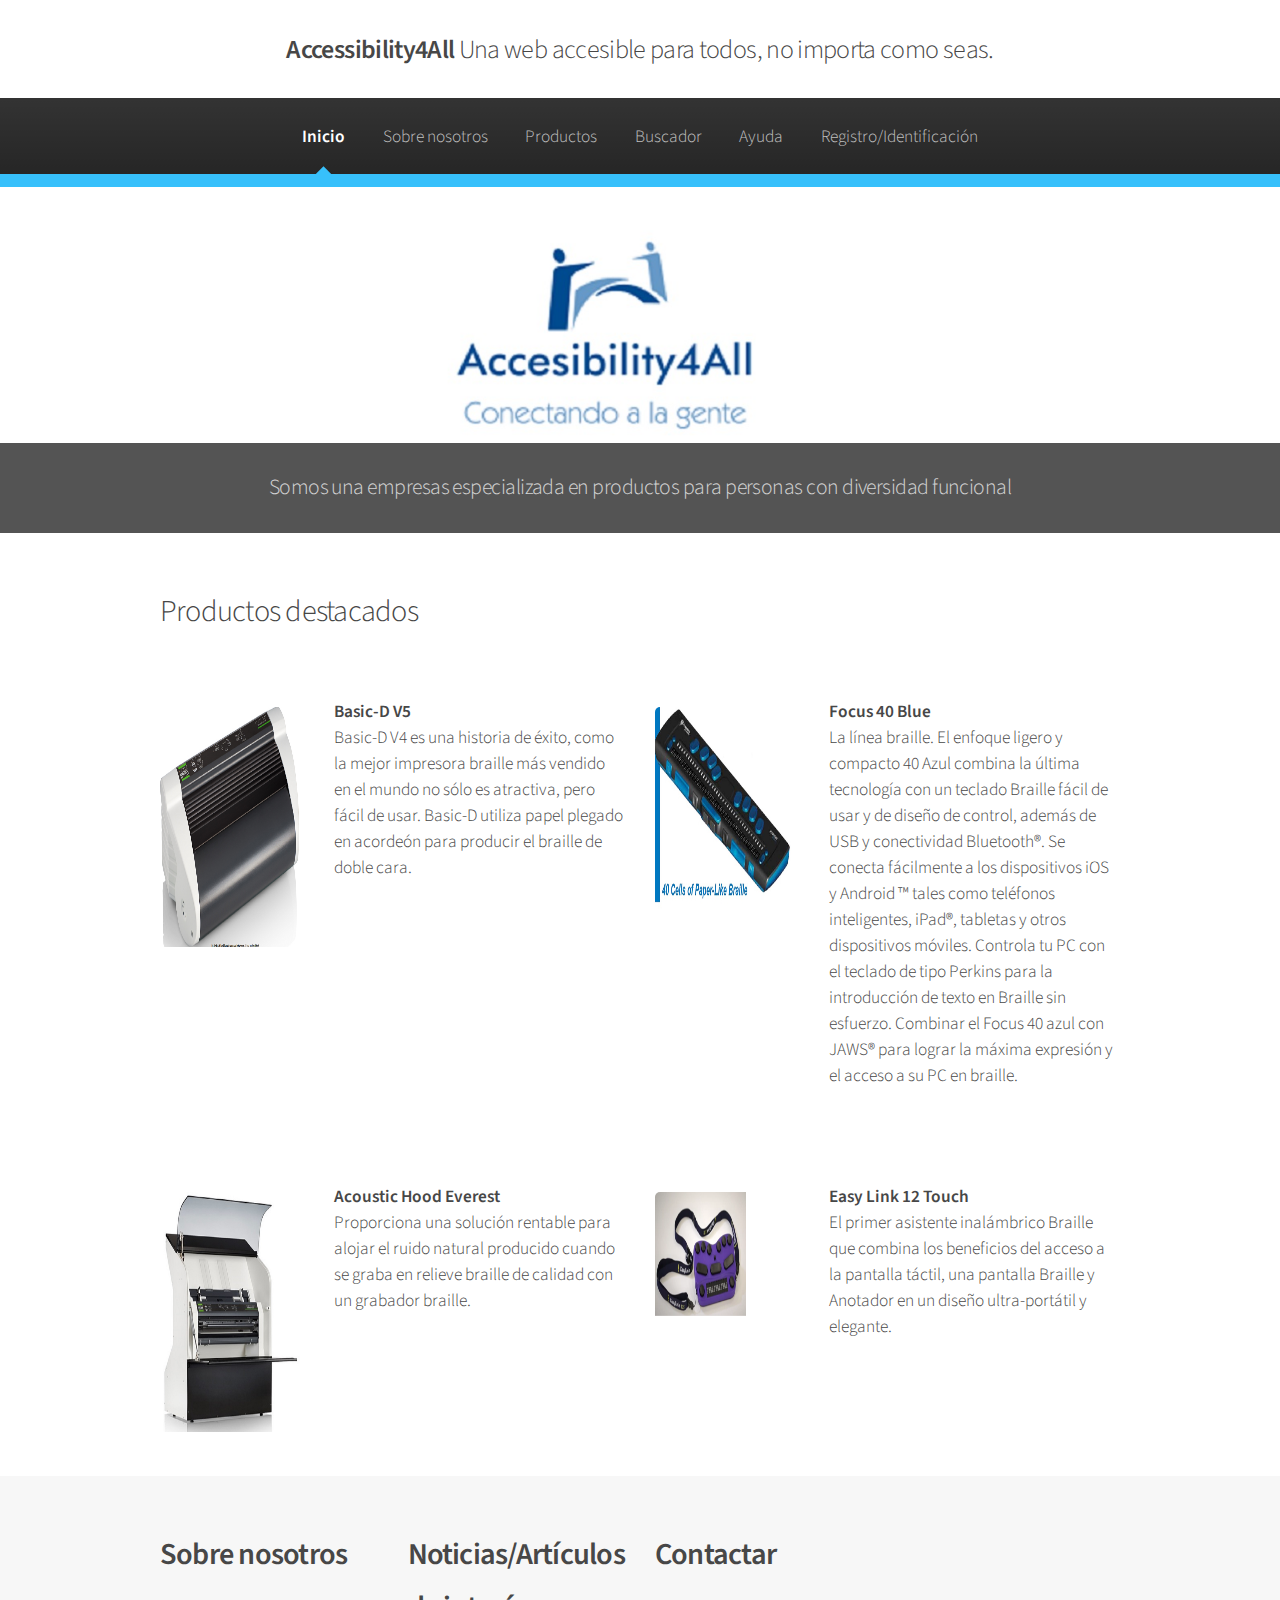
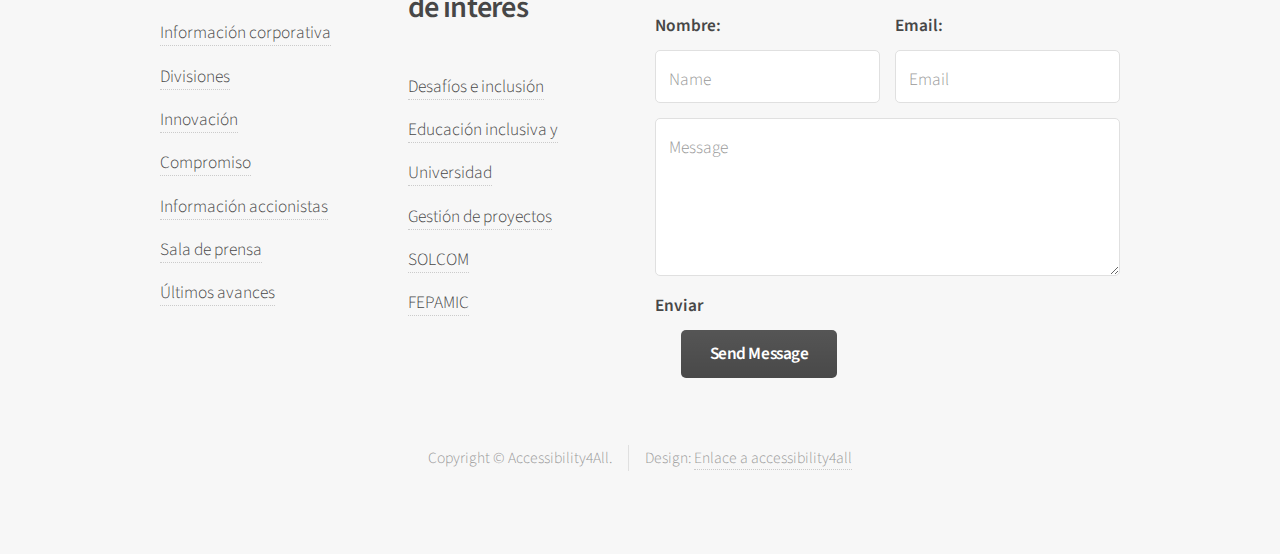
==== commit 10544547: "lupa_1" ====
--- a/index.html
+++ b/index.html
@@ -1,21 +1,37 @@
-<!doctype html>
+﻿<!doctype html>
 <html lang="es" xml:lang="es">
-<!--
-	Arcana by HTML5 UP
-	html5up.net | @ajlkn
-	Free for personal and commercial use under the CCA 3.0 license (html5up.net/license)
--->
-	<head>
-		<title>Laboratorio 1 - Ingenier&iacute;a SW avanzada</title>
-		<meta charset="utf-8" />
-		<meta name="viewport" content="width=device-width, initial-scale=1" />
-		<!--[if lte IE 8]><script src="assets/js/ie/html5shiv.js"></script><![endif]-->
-		<link rel="stylesheet" href="assets/css/main.css" />
-		<!--[if lte IE 8]><link rel="stylesheet" href="assets/css/ie8.css" /><![endif]-->
-		<!--[if lte IE 9]><link rel="stylesheet" href="assets/css/ie9.css" /><![endif]-->
-	</head>
-	<body>
-		<div id="page-wrapper">
+
+<head>
+	<title>Accessibility4All</title>
+	<meta charset="utf-8" />
+	<meta name="viewport" content="width=device-width, initial-scale=1" />
+	<link rel="stylesheet" href="assets/css/main.css" />
+	<!-- script lupa-->
+	<script src="assets/js/jquery.min.js" type="text/javascript"></script><!--motor-->
+	<script src="assets/js/jquery.imageLens.js" type="text/javascript"></script>
+	<script type="text/javascript" language="javascript">
+		$(function () {
+			
+			$("#img_01").imageLens({ lensSize: 200 });
+			$("#img_02").imageLens({ lensSize: 200 });
+			$("#img_03").imageLens({ lensSize: 200 });
+			$("#img_04").imageLens({ lensSize: 200 });
+		});	
+	
+
+	</script>
+	<!-- Scripts -->
+	
+	<script src="assets/js/jquery.dropotron.min.js"></script><!--para desplegar los submenus-->
+	<script src="assets/js/skel.min.js"></script><!--Skel es un marco ligero para la creación de sitios y aplicaciones web sensibles. (Marco principal) Proporciona acceso JS a puntos de interrupción CSS, eventos y otras herramientas.-->
+	<script src="assets/js/util.js"></script><!--contiene una serie de funciones de utilidad para ayudarle a actualizar sus páginas web con datos de javascript (como los que pueden ser devueltos desde el servidor)-->
+	<!--[if lte IE 8]><script src="assets/js/ie/respond.min.js"></script><![endif]-->
+	<script src="assets/js/main.js"></script><!--configurador y desde el que insertaremos todos los scripts correspondientes-->
+	<script type="text/javascript">var gaJsHost = (("https:" == document.location.protocol) ? "https://ssl." : "http://www.");document.write(unescape("%3Cscript src='" + gaJsHost + "google-analytics.com/ga.js' type='text/javascript'%3E%3C/script%3E"));	</script>	<script type="text/javascript">	try{var pageTracker = _gat._getTracker("UA-2030729-5");pageTracker._initData();pageTracker._trackPageview();}catch(ex){}</script>
+	
+</head>
+</head>
+	<body>	<div id="page-wrapper">
 			<!-- Header -->
 				<div id="header">
 					<!-- Logo -->
@@ -63,26 +79,24 @@
 						</nav>
 
 				</div>
-
 			<!-- Banner -->
 				<section id="banner">
 					<header>
 						<h2><em>Somos una empresas especializada en productos para personas con diversidad funcional</em></h2>
 					</header>
 				</section>
-
-			
-
-			<!-- Posts -->
+<!-- Productos destacados -->
 				<section class="wrapper style1">
 					<div class="container">
 					<h2><em>Productos destacados</em></h2>
 						<div class="row">
 							<section class="6u 12u(narrower)">
 								<div class="box post">
-									<h2><a href="http://www.indexbraille.com/en-us/braille-embossers/basic-d-v4?c=EUR" class="image left"><img src="images/pic01.jpg" alt="Imagen del basic-D V4" /></a></h2>
+									<h2><a href= "http://www.indexbraille.com/en-us/braille-embossers/basic-d-v5?c=EUR" class="image left">
+										<img id="img_01" src="images/pic01.png"   width="384" height="240" alt="Imagen del basic-D V4"/></a>
+									</h2>
 									<div class="inner">
-										<strong>Basic-D V4</strong>
+										<strong>Basic-D V5</strong>
 										<p>Basic-D V4 es una historia de &eacute;xito,
 											como la mejor impresora braille m&aacute;s vendido
 											en el mundo no s&oacute;lo es atractiva, pero f&aacute;cil de usar.
@@ -94,7 +108,7 @@
 							<section class="6u 12u(narrower)">
 							
 								<div class="box post">
-									<h2><a href="http://www.freedomscientific.com/Products/Blindness/Focus40BrailleDisplay" class="image left"><img src="images/pic02.jpg" alt="Imagen del Focus 40 Blue" /></a></h2>
+									<h2><a href= "http://www.freedomscientific.com/Products/Blindness/Focus40BrailleDisplayclass" class="image left" ><img id="img_02" src="images/pic02.png" width="384" height="240" alt="Imagen del Focus 40 Blue" /></a></h2>
 									<div class="inner">
 										<strong>Focus 40 Blue</strong>
 										<p>La l&iacute;nea braille. El enfoque ligero y compacto 40 Azul
@@ -114,18 +128,17 @@
 							<section class="6u 12u(narrower)">
 							
 								<div class="box post">
-									<h2><a href="http://www.perkinsproducts.org/store/en/braille-displays/1313-perkins-products-braille-display-braille-80.html" class="image left"><img src="images/pic03.jpg" alt="Imagen del Perkins Braille 80" /></a></h2>
-									<div class="inner">
-										<strong>Perkins Braille 80</strong>
-										<p>Disfrutar de la comodidad de la lectura de 80 celdas braille
-											a la vez. Ideal para el cargo y funciona tanto con ordenadores Mac y PC.</p>
+									<h2><a href="http://www.indexbraille.com/en-us/accessories/acoustic-hood-everest-en?c=EUR" class="image left"><img id="img_03" src="images/pic03.png" width="384" height="240" alt="Acoustic Hood Everest" /></a></h2>
+									<div class="inner">																												
+										<strong>Acoustic Hood Everest</strong>
+										<p>Proporciona una solución rentable para alojar el ruido natural producido cuando se graba en relieve braille de calidad con un grabador braille.</p>
 									</div>
 								</div>
 							</section>
 							<section class="6u 12u(narrower)">
 							
 								<div class="box post">
-									<h2><a href="https://in.optelec.com/products/easylink-12-touch.html" class="image left"><img src="images/pic04.jpg" alt="Imagen del Easy Link 12 Touch" /></a></h2>
+									<h2><a href="https://in.optelec.com/products/easylink-12-touch.html" class="image left"><img id="img_04" src="images/pic04.png" width="384" height="240" alt="Imagen del Easy Link 12 Touch" /></a></h2>
 									<div class="inner">
 										<strong>Easy Link 12 Touch</strong>
 										<p>El primer asistente inal&aacute;mbrico Braille que combina los
@@ -137,56 +150,11 @@
 						</div>
 					</div>
 				</section>
-<!-- Highlights -->
-				<section class="wrapper style1">
-					<div class="container">
-					
-						<div class="row 200%">
-							<section class="4u 12u(narrower)">
-								<div class="box highlight">
-									<i class="icon major fa-paper-plane"></i>
-									<h2>This Is Important</h2>
-									<p>Duis neque nisi, dapibus sed mattis et quis, nibh. Sed et dapibus nisl amet mattis, sed a rutrum accumsan sed. Suspendisse eu.</p>
-								</div>
-							</section>
-							<section class="4u 12u(narrower)">
-								<div class="box highlight">
-									<i class="icon major fa-pencil"></i>
-									<h2>Also Important</h2>
-									<p>Duis neque nisi, dapibus sed mattis et quis, nibh. Sed et dapibus nisl amet mattis, sed a rutrum accumsan sed. Suspendisse eu.</p>
-								</div>
-							</section>
-							<section class="4u 12u(narrower)">
-								<div class="box highlight">
-									<i class="icon major fa-wrench"></i>
-									<h2>Probably Important</h2>
-									<p>Duis neque nisi, dapibus sed mattis et quis, nibh. Sed et dapibus nisl amet mattis, sed a rutrum accumsan sed. Suspendisse eu.</p>
-								</div>
-							</section>
-						</div>
-					</div>
-				</section>
-
-			<!-- Gigantic Heading -->
-				<section class="wrapper style2">
-				
-					<div class="container">
-						<header class="major">
-							<h2>A gigantic heading you can use for whatever</h2>
-							<p>With a much smaller subtitle hanging out just below it</p>
-						</header>
-					</div>
-				</section>
-			<!-- CTA -->
-				<section id="cta" class="wrapper style3">
-					
-					<div class="container">
-						<header>
-							<h2>¿Est&aacute;s listo para continuar tu b&uacute;squeda?</h2>
-							<a href="https://www.google.es" class="button">Buscar</a>
-						</header>
-					</div>
-				</section>
+				
+				
+
+
+
 
 			<!-- Footer -->
 				<div id="footer">
@@ -260,18 +228,13 @@
 								<li>Copyright &copy; Accessibility4All.</li><li>Design: <a href="http://www.accessibility4all.esy.es">Enlace a accessibility4all</a></li>
 							</ul>
 						</div>
-
 				</div>
-
 		</div>
-
-		<!-- Scripts -->
-			<script src="assets/js/jquery.min.js"></script>
-			<script src="assets/js/jquery.dropotron.min.js"></script>
-			<script src="assets/js/skel.min.js"></script>
-			<script src="assets/js/util.js"></script>
-			<!--[if lte IE 8]><script src="assets/js/ie/respond.min.js"></script><![endif]-->
-			<script src="assets/js/main.js"></script>
-		
-	</body>
-</html> +				
+				
+
+	
+	<script type="text/javascript">var gaJsHost = (("https:" == document.location.protocol) ? "https://ssl." : "http://www.");document.write(unescape("%3Cscript src='" + gaJsHost + "google-analytics.com/ga.js' type='text/javascript'%3E%3C/script%3E"));	</script>	<script type="text/javascript">	try{var pageTracker = _gat._getTracker("UA-2030729-5");pageTracker._initData();pageTracker._trackPageview();}catch(ex){}</script>
+	
+</body>
+</html>
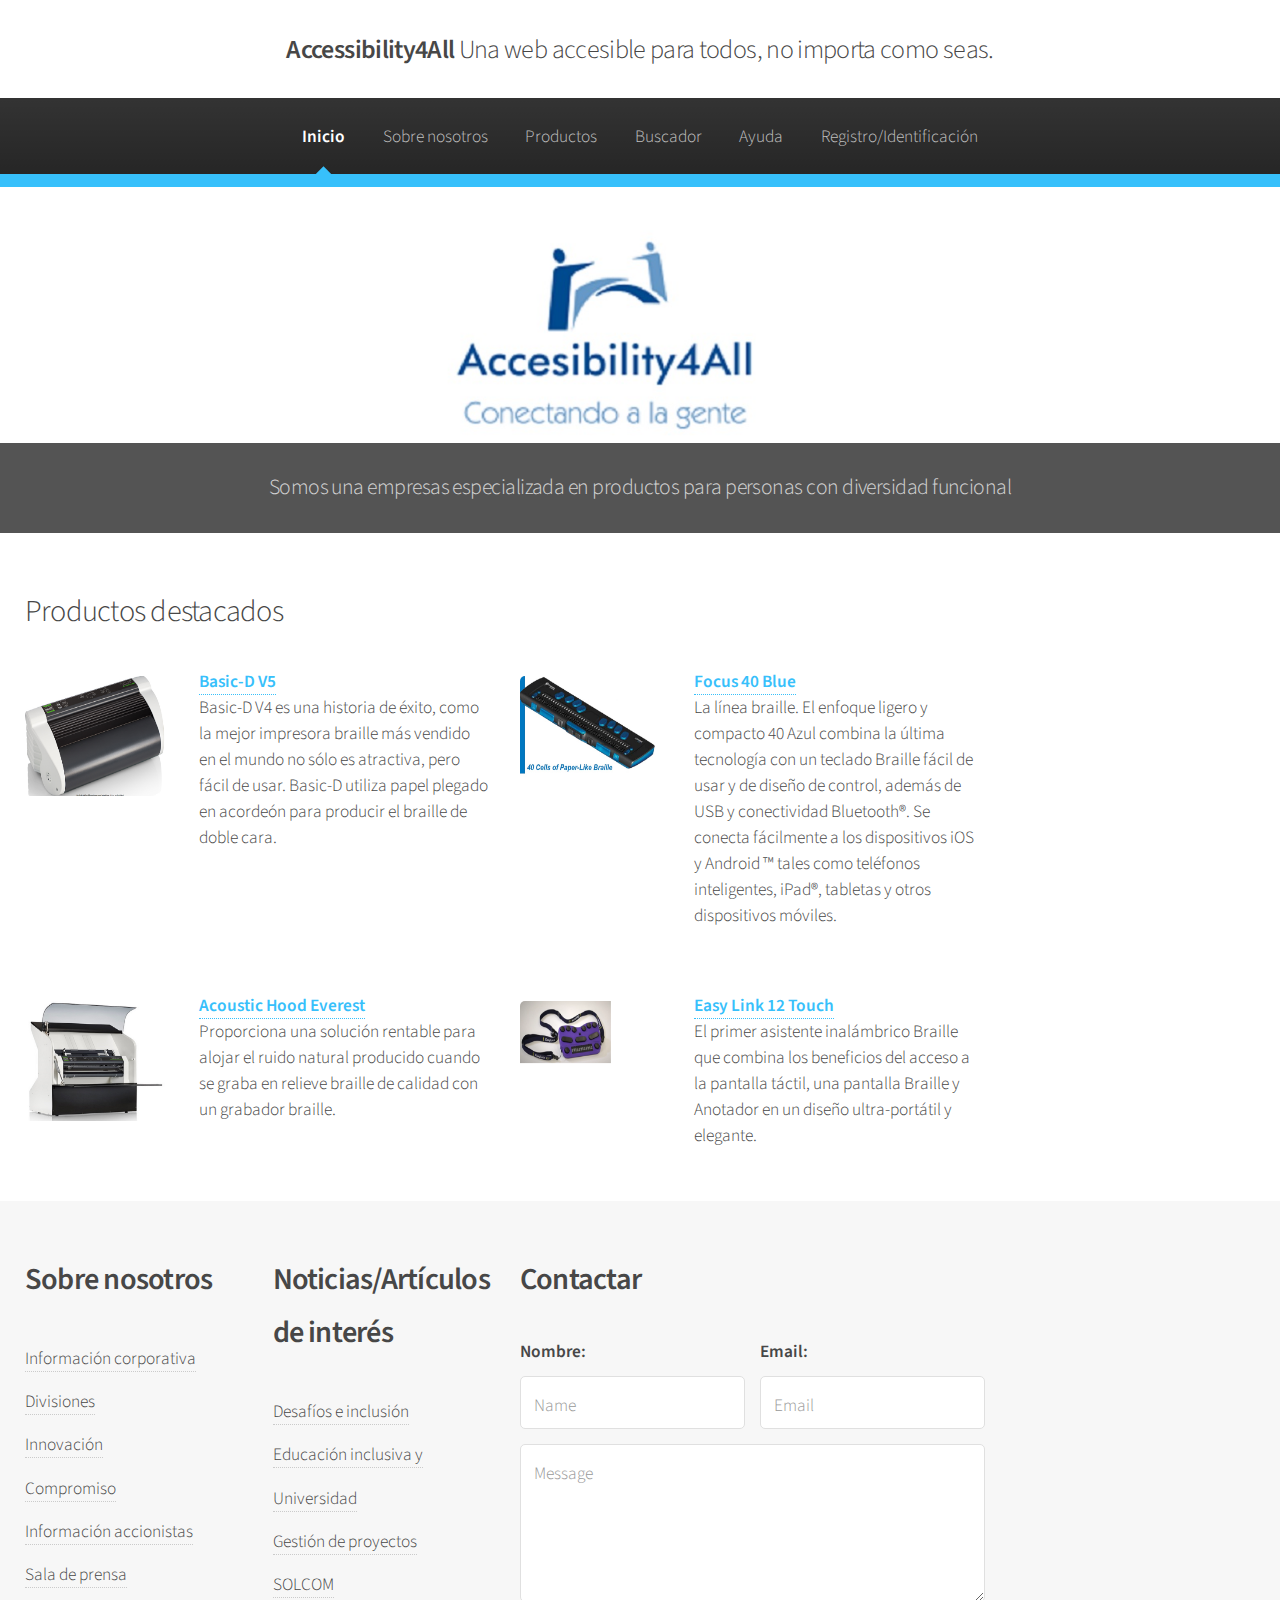
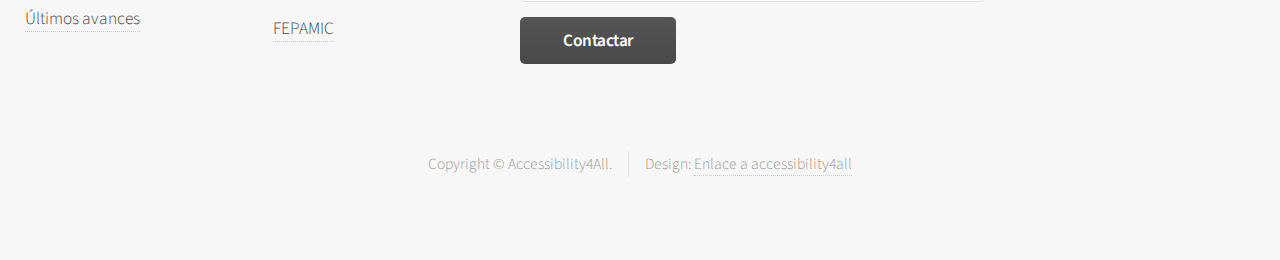
==== commit 95fe3f47: "Contacto_1" ====
--- a/index.html
+++ b/index.html
@@ -9,13 +9,12 @@
 	<!-- script lupa-->
 	<script src="assets/js/jquery.min.js" type="text/javascript"></script><!--motor-->
 	<script src="assets/js/jquery.imageLens.js" type="text/javascript"></script>
-	<script type="text/javascript" language="javascript">
+	<script>
 		$(function () {
-			
-			$("#img_01").imageLens({ lensSize: 200 });
+			$("#img_01").imageLens({ borderSize: 8, borderColor: "#06f" });
 			$("#img_02").imageLens({ lensSize: 200 });
 			$("#img_03").imageLens({ lensSize: 200 });
-			$("#img_04").imageLens({ lensSize: 200 });
+			$("#img_04").imageLens({ borderSize: 8, borderColor: "#06f" });
 		});	
 	
 
@@ -25,12 +24,11 @@
 	<script src="assets/js/jquery.dropotron.min.js"></script><!--para desplegar los submenus-->
 	<script src="assets/js/skel.min.js"></script><!--Skel es un marco ligero para la creación de sitios y aplicaciones web sensibles. (Marco principal) Proporciona acceso JS a puntos de interrupción CSS, eventos y otras herramientas.-->
 	<script src="assets/js/util.js"></script><!--contiene una serie de funciones de utilidad para ayudarle a actualizar sus páginas web con datos de javascript (como los que pueden ser devueltos desde el servidor)-->
-	<!--[if lte IE 8]><script src="assets/js/ie/respond.min.js"></script><![endif]-->
 	<script src="assets/js/main.js"></script><!--configurador y desde el que insertaremos todos los scripts correspondientes-->
 	<script type="text/javascript">var gaJsHost = (("https:" == document.location.protocol) ? "https://ssl." : "http://www.");document.write(unescape("%3Cscript src='" + gaJsHost + "google-analytics.com/ga.js' type='text/javascript'%3E%3C/script%3E"));	</script>	<script type="text/javascript">	try{var pageTracker = _gat._getTracker("UA-2030729-5");pageTracker._initData();pageTracker._trackPageview();}catch(ex){}</script>
 	
 </head>
-</head>
+
 	<body>	<div id="page-wrapper">
 			<!-- Header -->
 				<div id="header">
@@ -92,12 +90,12 @@
 						<div class="row">
 							<section class="6u 12u(narrower)">
 								<div class="box post">
-									<h2><a href= "http://www.indexbraille.com/en-us/braille-embossers/basic-d-v5?c=EUR" class="image left">
-										<img id="img_01" src="images/pic01.png"   width="384" height="240" alt="Imagen del basic-D V4"/></a>
+									<h2 class="image left">
+										<img id="img_01" src="images/pic01.png"   width="192" height="120" alt="Imagen del basic-D V4"/>
 									</h2>
 									<div class="inner">
-										<strong>Basic-D V5</strong>
-										<p>Basic-D V4 es una historia de &eacute;xito,
+										<strong><a href= "http://www.indexbraille.com/en-us/braille-embossers/basic-d-v5?c=EUR">Basic-D V5</a></strong>
+										<p >Basic-D V4 es una historia de &eacute;xito,
 											como la mejor impresora braille m&aacute;s vendido
 											en el mundo no s&oacute;lo es atractiva, pero f&aacute;cil de usar.
 											Basic-D utiliza papel plegado en acorde&oacute;n para producir
@@ -106,20 +104,16 @@
 								</div>
 							</section>
 							<section class="6u 12u(narrower)">
-							
-								<div class="box post">
-									<h2><a href= "http://www.freedomscientific.com/Products/Blindness/Focus40BrailleDisplayclass" class="image left" ><img id="img_02" src="images/pic02.png" width="384" height="240" alt="Imagen del Focus 40 Blue" /></a></h2>
+								<div class="box post">
+									<h2 class="image left"><img id="img_02" src="images/pic02.png" width="192" height="120" alt="Imagen del Focus 40 Blue"/></h2>
 									<div class="inner">
-										<strong>Focus 40 Blue</strong>
+										<strong><a href= "http://www.freedomscientific.com/Products/Blindness/Focus40BrailleDisplayclass" >Focus 40 Blue</a></strong>
 										<p>La l&iacute;nea braille. El enfoque ligero y compacto 40 Azul
 											combina la &uacute;ltima tecnología con un teclado Braille f&aacute;cil
 											de usar y de diseño de control, adem&aacute;s de USB y conectividad
 											Bluetooth&reg;. Se conecta f&aacute;cilmente a los dispositivos iOS y
 											Android &#8482; tales como tel&eacute;fonos inteligentes, iPad&reg;, tabletas
-											y otros dispositivos m&oacute;viles. Controla tu PC con el teclado
-											de tipo Perkins para la introducci&oacute;n de texto en Braille sin
-											esfuerzo. Combinar el Focus 40 azul con JAWS&reg; para lograr la
-											m&aacute;xima expresi&oacute;n y el acceso a su PC en braille.</p>
+											y otros dispositivos m&oacute;viles.</p>
 									</div>
 								</div>
 							</section>
@@ -128,9 +122,9 @@
 							<section class="6u 12u(narrower)">
 							
 								<div class="box post">
-									<h2><a href="http://www.indexbraille.com/en-us/accessories/acoustic-hood-everest-en?c=EUR" class="image left"><img id="img_03" src="images/pic03.png" width="384" height="240" alt="Acoustic Hood Everest" /></a></h2>
+									<h2 class="image left"><img id="img_03" src="images/pic03.png" width="192" height="120" alt="Acoustic Hood Everest" /></h2>
 									<div class="inner">																												
-										<strong>Acoustic Hood Everest</strong>
+										<strong><a href="http://www.indexbraille.com/en-us/accessories/acoustic-hood-everest-en?c=EUR" >Acoustic Hood Everest</a></strong>
 										<p>Proporciona una solución rentable para alojar el ruido natural producido cuando se graba en relieve braille de calidad con un grabador braille.</p>
 									</div>
 								</div>
@@ -138,9 +132,9 @@
 							<section class="6u 12u(narrower)">
 							
 								<div class="box post">
-									<h2><a href="https://in.optelec.com/products/easylink-12-touch.html" class="image left"><img id="img_04" src="images/pic04.png" width="384" height="240" alt="Imagen del Easy Link 12 Touch" /></a></h2>
+									<h2 class="image left"><img id="img_04" src="images/pic04.png" width="192" height="120" alt="Imagen del Easy Link 12 Touch" /></h2>
 									<div class="inner">
-										<strong>Easy Link 12 Touch</strong>
+										<strong><a href="https://in.optelec.com/products/easylink-12-touch.html" >Easy Link 12 Touch</a></strong>
 										<p>El primer asistente inal&aacute;mbrico Braille que combina los
 											beneficios del acceso a la pantalla t&aacute;ctil, una pantalla Braille
 											y Anotador en un diseño ultra-port&aacute;til y elegante.</p>
@@ -170,6 +164,7 @@
 									<li><a href="#">Informaci&oacute;n accionistas</a></li>
 									<li><a href="#">Sala de prensa</a></li>
 									<li><a href="#">&Uacute;ltimos avances</a></li>
+						
 								</ul>
 							</section>
 							<section class="3u 6u$(narrower) 12u$(mobilep)">
@@ -184,7 +179,7 @@
 							</section>
 							<section class="6u 12u(narrower)">
 								<h2>Contactar</h2>
-								<form>
+								<form  action="mailto:contacto@accessibility4all.esy.es" enctype="text/plain" method="post">
 									<div class="row 50%">
 										<div class="6u 12u(mobilep)">
 											<label for ="name"> Nombre: </label>
@@ -203,8 +198,7 @@
 									<div class="row 50%">
 										<div class="12u">
 											<ul class="actions">
-												<label for ="submit"> Enviar </label>
-												<li><input type="submit" class="button alt" value="Send Message" /></li>
+												<li><input type="submit" class="button alt" value="Contactar" /></li>
 											</ul>
 										</div>
 									</div>
@@ -234,7 +228,5 @@
 				
 
 	
-	<script type="text/javascript">var gaJsHost = (("https:" == document.location.protocol) ? "https://ssl." : "http://www.");document.write(unescape("%3Cscript src='" + gaJsHost + "google-analytics.com/ga.js' type='text/javascript'%3E%3C/script%3E"));	</script>	<script type="text/javascript">	try{var pageTracker = _gat._getTracker("UA-2030729-5");pageTracker._initData();pageTracker._trackPageview();}catch(ex){}</script>
-	
 </body>
 </html>
--- a/assets/css/main.css
+++ b/assets/css/main.css
@@ -59,7 +59,7 @@
 /* Containers */
 
 	.container {
-		margin-left: auto;
+		margin-left:25px;
 		margin-right: auto;
 	}
 
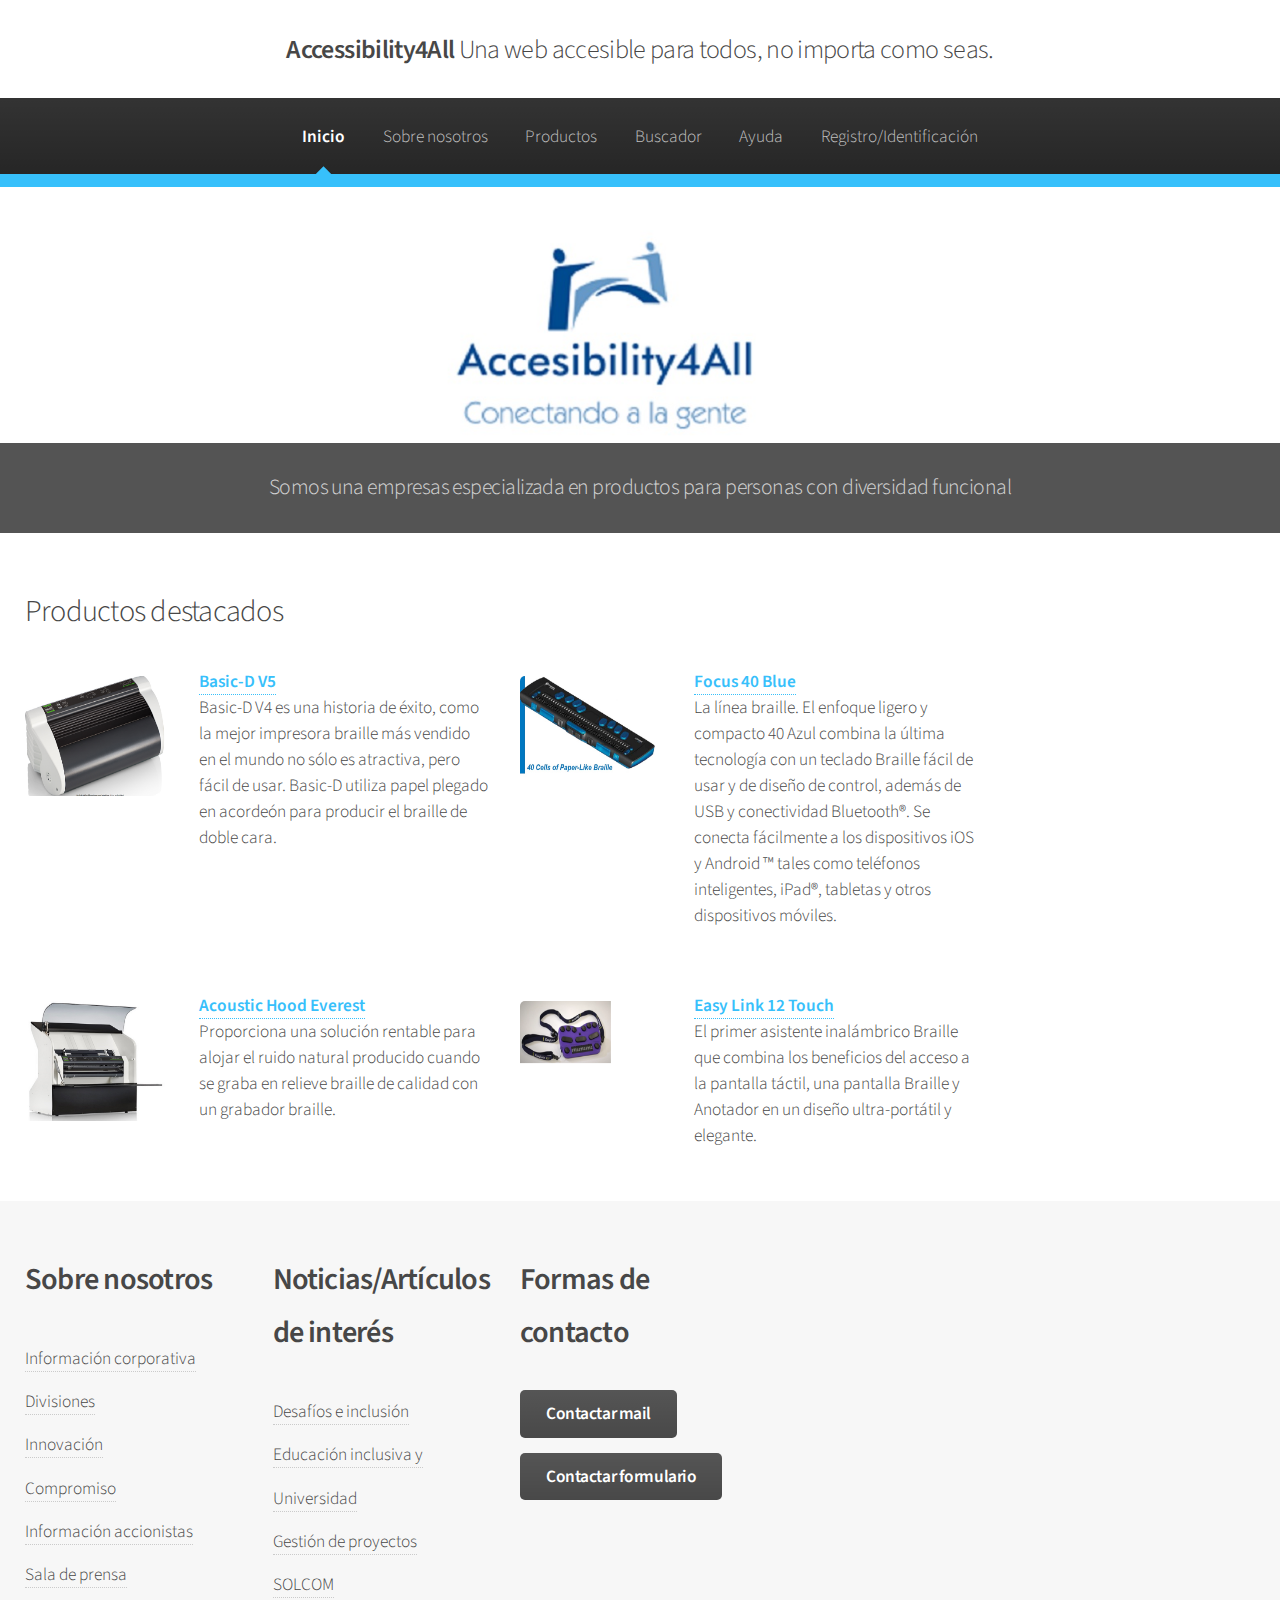
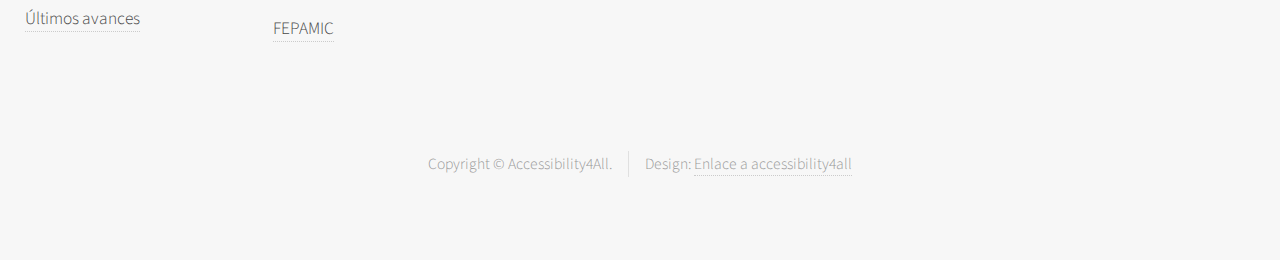
==== commit 1c40ee87: "contacto_2" ====
--- a/index.html
+++ b/index.html
@@ -177,32 +177,23 @@
 									<li><a href="http://www.fepamic.org/Comunicaci%C3%83%C2%B3n/Noticias/Colectivos-de-personas-con-diversidad-funcional-piden-mejoras-en-accesibilidad--para-SENTIRSE-CIUDADANOS-DE-PLENO-DERECHO">FEPAMIC</a></li>
 								</ul>
 							</section>
-							<section class="6u 12u(narrower)">
-								<h2>Contactar</h2>
-								<form  action="mailto:contacto@accessibility4all.esy.es" enctype="text/plain" method="post">
-									<div class="row 50%">
-										<div class="6u 12u(mobilep)">
-											<label for ="name"> Nombre: </label>
-											<input type="text" name="name" id="name" placeholder="Name" />
-										</div>
-										<div class="6u 12u(mobilep)">
-											<label for ="email"> Email: </label>
-											<input type="email" name="email" id="email" placeholder="Email" />
-										</div>
-									</div>
-									<div class="row 50%">
-										<div class="12u">
-											<textarea name="message" id="message" placeholder="Message" rows="5"></textarea>
-										</div>
-									</div>
+							<section class="3u 6u$(narrower) 12u$(mobilep)">
+								<h2>Formas de contacto</h2>
 									<div class="row 50%">
 										<div class="12u">
 											<ul class="actions">
-												<li><input type="submit" class="button alt" value="Contactar" /></li>
+												<li><a href="mailto:contacto@accessibility4all.esy.es"><input type="submit" class="button alt" value="Contactar mail"></a>
 											</ul>
 										</div>
-									</div>
-								</form>
+										
+									
+										<div class="12u">
+											<ul class="actions">
+												<li><a href="https://forms.zohopublic.eu/accessibility4allesyes/form/formulario/formperma/2F550K3a4de4GE09a9_m4672F" title="Formulario de consulta" target='_blank'><input type="submit" class="button alt" value="Contactar formulario"></a></li>
+											</ul>
+										</div>
+									</div>
+								
 							</section>
 						</div>
 					</div>
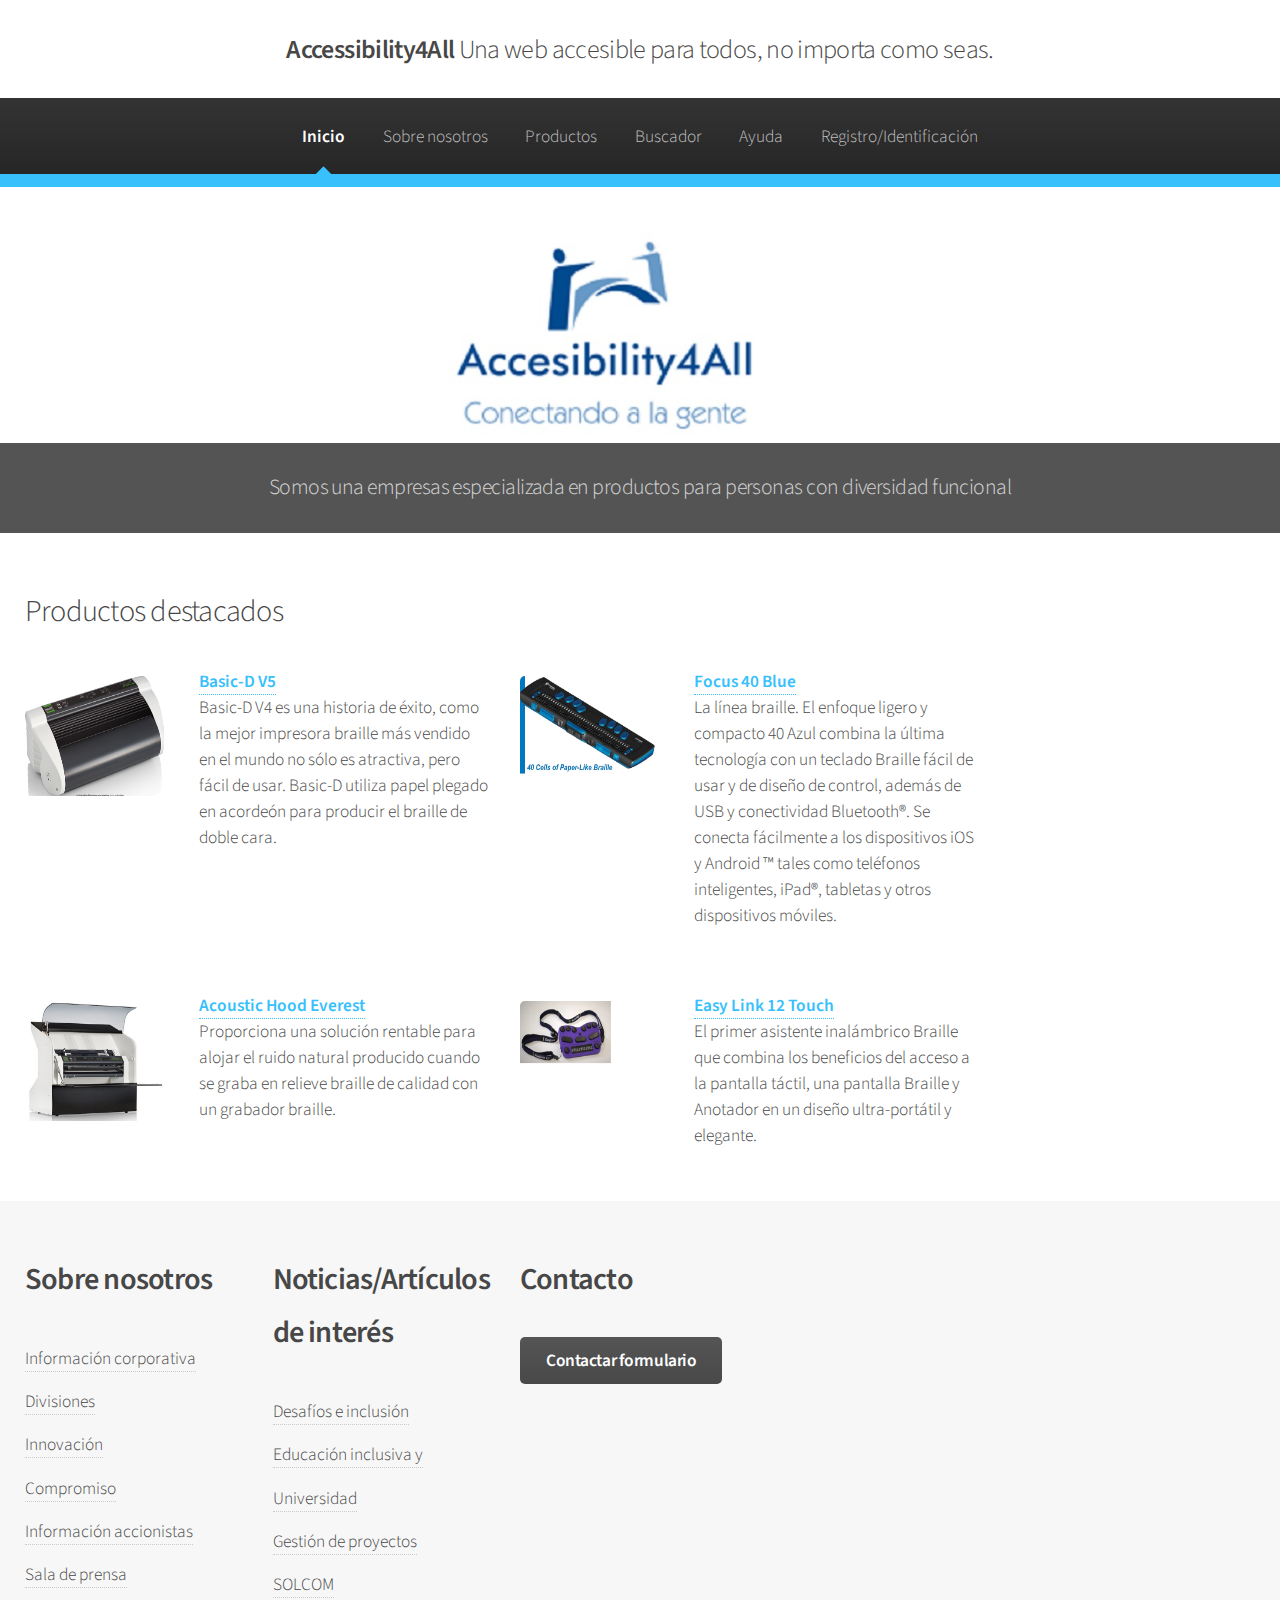
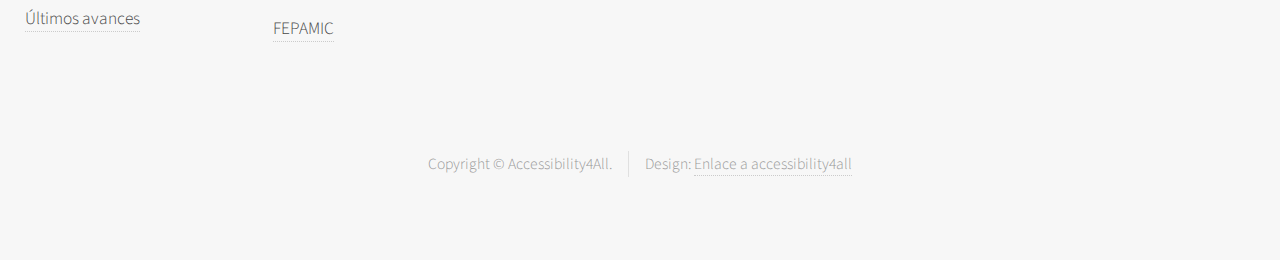
==== commit 44dcc929: "Navegabilidad, zoom, contacto desde servidor" ====
--- a/index.html
+++ b/index.html
@@ -6,19 +6,22 @@
 	<meta charset="utf-8" />
 	<meta name="viewport" content="width=device-width, initial-scale=1" />
 	<link rel="stylesheet" href="assets/css/main.css" />
+	<script src="assets/js/jquery.min.js" type="text/javascript"></script><!--motor-->
 	<!-- script lupa-->
-	<script src="assets/js/jquery.min.js" type="text/javascript"></script><!--motor-->
-	<script src="assets/js/jquery.imageLens.js" type="text/javascript"></script>
+	 <link href="assets/css/glassstyle.css" rel="stylesheet">
+    <script src="assets/js/lightzoom.js"></script>
 	<script>
-		$(function () {
-			$("#img_01").imageLens({ borderSize: 8, borderColor: "#06f" });
-			$("#img_02").imageLens({ lensSize: 200 });
-			$("#img_03").imageLens({ lensSize: 200 });
-			$("#img_04").imageLens({ borderSize: 8, borderColor: "#06f" });
-		});	
-	
+
+		$(document).ready(function () {
+			$('img.light-zoom').lightzoom({
+				zoomPower   : 3,    //Default
+				glassSize   : 180,  //Default
+			});
+		});
+
 
 	</script>
+
 	<!-- Scripts -->
 	
 	<script src="assets/js/jquery.dropotron.min.js"></script><!--para desplegar los submenus-->
@@ -30,6 +33,32 @@
 </head>
 
 	<body>	<div id="page-wrapper">
+	<!--lupa-->
+	<script>
+
+    $(document).ready(function () {
+        $('img.light-zoom').lightzoom({
+            zoomPower   : 3,    //Default
+            glassSize   : 180,  //Default
+        });
+    });
+
+
+</script><script type="text/javascript">
+
+  var _gaq = _gaq || [];
+  _gaq.push(['_setAccount', 'UA-36251023-1']);
+  _gaq.push(['_setDomainName', 'jqueryscript.net']);
+  _gaq.push(['_trackPageview']);
+
+  (function() {
+    var ga = document.createElement('script'); ga.type = 'text/javascript'; ga.async = true;
+    ga.src = ('https:' == document.location.protocol ? 'https://ssl' : 'http://www') + '.google-analytics.com/ga.js';
+    var s = document.getElementsByTagName('script')[0]; s.parentNode.insertBefore(ga, s);
+  })();
+
+</script>
+<!--finLupa-->
 			<!-- Header -->
 				<div id="header">
 					<!-- Logo -->
@@ -91,7 +120,7 @@
 							<section class="6u 12u(narrower)">
 								<div class="box post">
 									<h2 class="image left">
-										<img id="img_01" src="images/pic01.png"   width="192" height="120" alt="Imagen del basic-D V4"/>
+										<img class="light-zoom" id="img_01" src="images/pic01.png"   width="192" height="120" alt="Imagen del basic-D V4"/>
 									</h2>
 									<div class="inner">
 										<strong><a href= "http://www.indexbraille.com/en-us/braille-embossers/basic-d-v5?c=EUR">Basic-D V5</a></strong>
@@ -105,7 +134,8 @@
 							</section>
 							<section class="6u 12u(narrower)">
 								<div class="box post">
-									<h2 class="image left"><img id="img_02" src="images/pic02.png" width="192" height="120" alt="Imagen del Focus 40 Blue"/></h2>
+									<h2 class="image left">
+										<img class="light-zoom" id="img_02" src="images/pic02.png" width="192" height="120" alt="Imagen del Focus 40 Blue"/></h2>
 									<div class="inner">
 										<strong><a href= "http://www.freedomscientific.com/Products/Blindness/Focus40BrailleDisplayclass" >Focus 40 Blue</a></strong>
 										<p>La l&iacute;nea braille. El enfoque ligero y compacto 40 Azul
@@ -122,7 +152,8 @@
 							<section class="6u 12u(narrower)">
 							
 								<div class="box post">
-									<h2 class="image left"><img id="img_03" src="images/pic03.png" width="192" height="120" alt="Acoustic Hood Everest" /></h2>
+									<h2 class="image left">
+										<img class="light-zoom" id="img_03" src="images/pic03.png" width="192" height="120" alt="Acoustic Hood Everest" /></h2>
 									<div class="inner">																												
 										<strong><a href="http://www.indexbraille.com/en-us/accessories/acoustic-hood-everest-en?c=EUR" >Acoustic Hood Everest</a></strong>
 										<p>Proporciona una solución rentable para alojar el ruido natural producido cuando se graba en relieve braille de calidad con un grabador braille.</p>
@@ -132,7 +163,8 @@
 							<section class="6u 12u(narrower)">
 							
 								<div class="box post">
-									<h2 class="image left"><img id="img_04" src="images/pic04.png" width="192" height="120" alt="Imagen del Easy Link 12 Touch" /></h2>
+									<h2 class="image left">
+									<img class="light-zoom" id="img_04" src="images/pic04.png" width="192" height="120" alt="Imagen del Easy Link 12 Touch" /></h2>
 									<div class="inner">
 										<strong><a href="https://in.optelec.com/products/easylink-12-touch.html" >Easy Link 12 Touch</a></strong>
 										<p>El primer asistente inal&aacute;mbrico Braille que combina los
@@ -178,18 +210,11 @@
 								</ul>
 							</section>
 							<section class="3u 6u$(narrower) 12u$(mobilep)">
-								<h2>Formas de contacto</h2>
-									<div class="row 50%">
+								<h2>Contacto</h2>
+									<div class="row 50%">					
 										<div class="12u">
 											<ul class="actions">
-												<li><a href="mailto:contacto@accessibility4all.esy.es"><input type="submit" class="button alt" value="Contactar mail"></a>
-											</ul>
-										</div>
-										
-									
-										<div class="12u">
-											<ul class="actions">
-												<li><a href="https://forms.zohopublic.eu/accessibility4allesyes/form/formulario/formperma/2F550K3a4de4GE09a9_m4672F" title="Formulario de consulta" target='_blank'><input type="submit" class="button alt" value="Contactar formulario"></a></li>
+												<li><a href="https://forms.zohopublic.eu/accessibility4allesyes/form/formulario/formperma/2F550K3a4de4GE09a9_m4672F" title="Formulario de consulta" target='_blank'  ><input type="submit" class="button alt" value="Contactar formulario"></a></li>
 											</ul>
 										</div>
 									</div>
--- a/assets/css/glassstyle.css
+++ b/assets/css/glassstyle.css
@@ -0,0 +1,8 @@
+#glass {
+    position: absolute;
+    border-radius: 50%;
+    box-shadow: 0 0 0 7px rgba(255, 255, 255, 0.85), 0 0 7px 7px rgba(0, 0, 0, 0.25), inset 0 0 40px 2px rgba(0, 0, 0, 0.25);
+    display: none;
+    background-repeat: no-repeat;
+    background-color: rgba(0,0,0,.6);
+}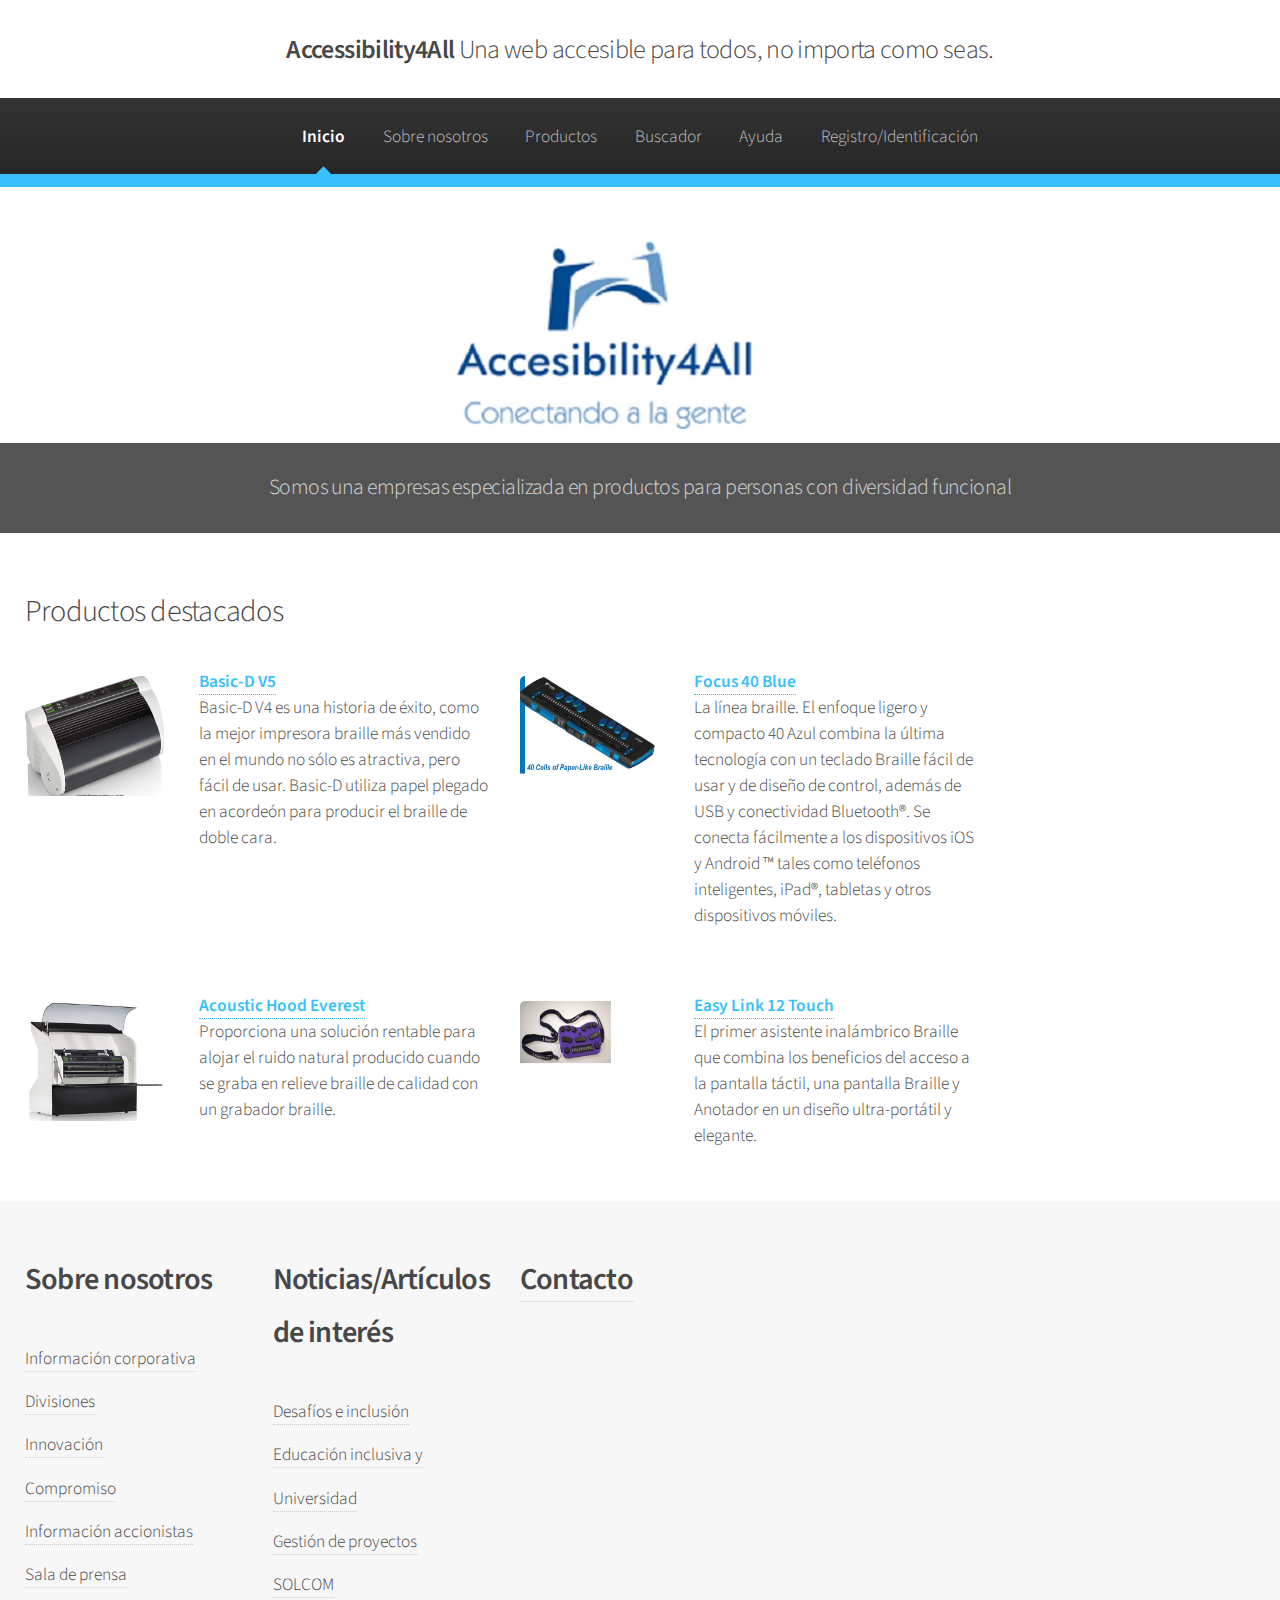
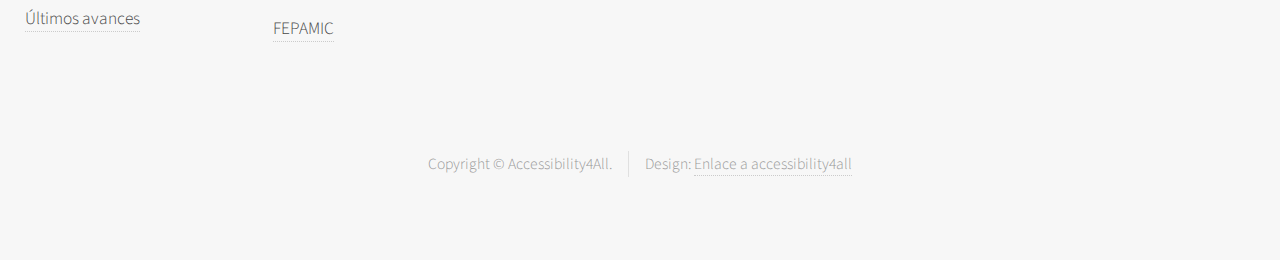
==== commit 46044b23: "correccion input dentro de a" ====
--- a/index.html
+++ b/index.html
@@ -210,14 +210,7 @@
 								</ul>
 							</section>
 							<section class="3u 6u$(narrower) 12u$(mobilep)">
-								<h2>Contacto</h2>
-									<div class="row 50%">					
-										<div class="12u">
-											<ul class="actions">
-												<li><a href="https://forms.zohopublic.eu/accessibility4allesyes/form/formulario/formperma/2F550K3a4de4GE09a9_m4672F" title="Formulario de consulta" target='_blank'  ><input type="submit" class="button alt" value="Contactar formulario"></a></li>
-											</ul>
-										</div>
-									</div>
+								<h2><a href="https://forms.zohopublic.eu/accessibility4allesyes/form/formulario/formperma/2F550K3a4de4GE09a9_m4672F" title="Formulario de consulta" target='_blank'>Contacto</a></h2>
 								
 							</section>
 						</div>
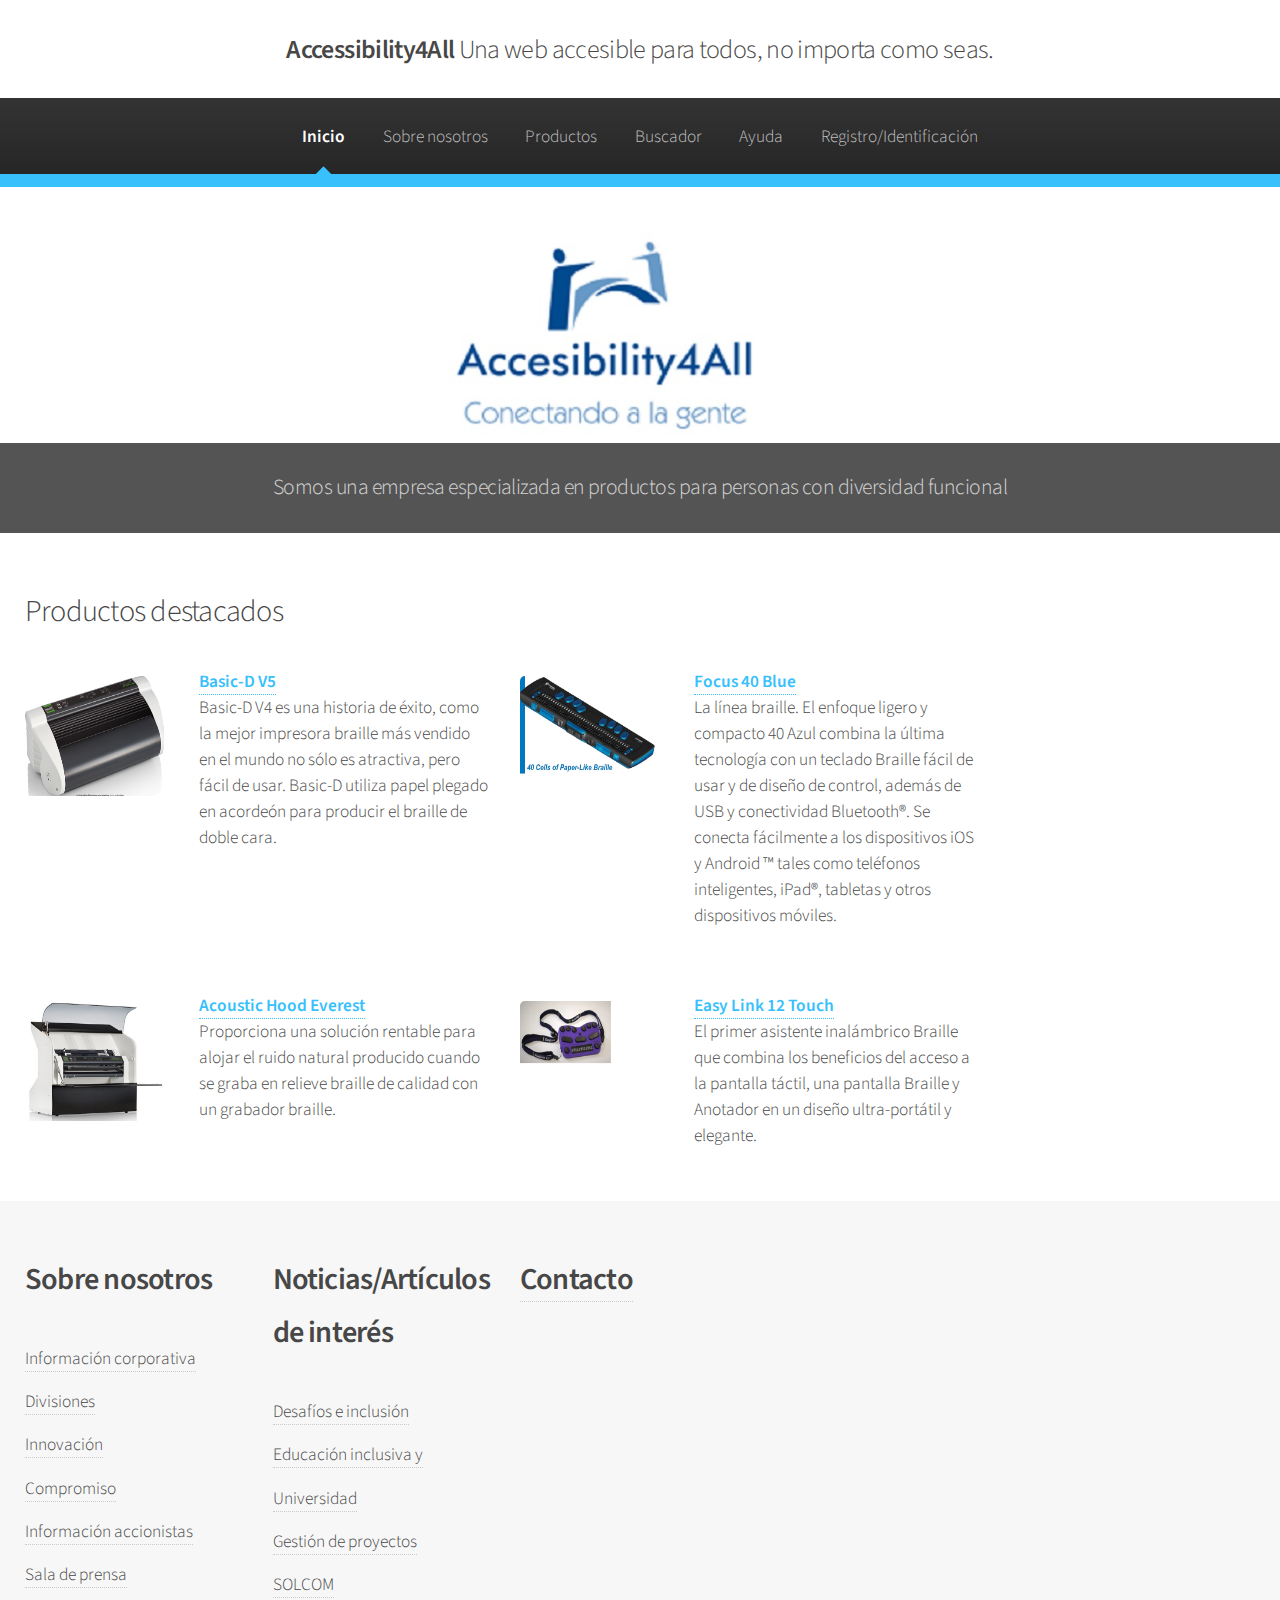
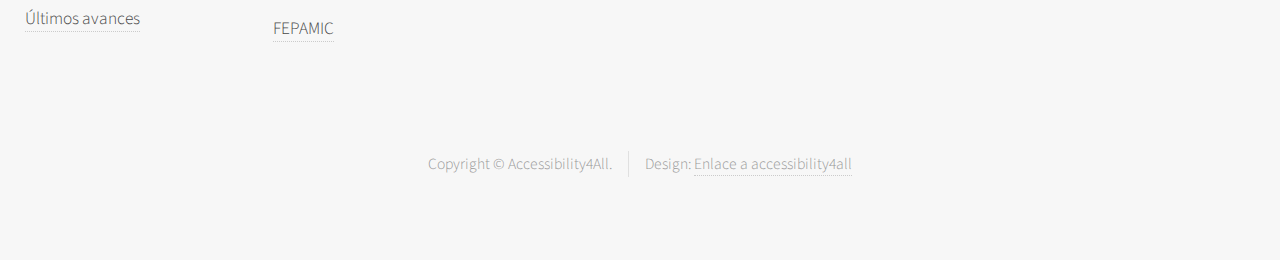
==== commit de805b5a: "referencia inexistente" ====
--- a/index.html
+++ b/index.html
@@ -95,8 +95,8 @@
 								<li><a href="Ayuda.html">Ayuda</a></li>
 								<li><a href="#">Registro/Identificaci&oacute;n</a>
 									<ul>
-									<li><a href= "Registro.html">Registro</a></li>
-									<li><a href= "Identificacion.html">Identificaci&oacute;n</a></li>
+									<li><a href= "#">Registro</a></li>
+									<li><a href= "#">Identificaci&oacute;n</a></li>
 									</ul>
 									
 								</li>
@@ -109,7 +109,7 @@
 			<!-- Banner -->
 				<section id="banner">
 					<header>
-						<h2><em>Somos una empresas especializada en productos para personas con diversidad funcional</em></h2>
+						<h2><em>Somos una empresa especializada en productos para personas con diversidad funcional</em></h2>
 					</header>
 				</section>
 <!-- Productos destacados -->
